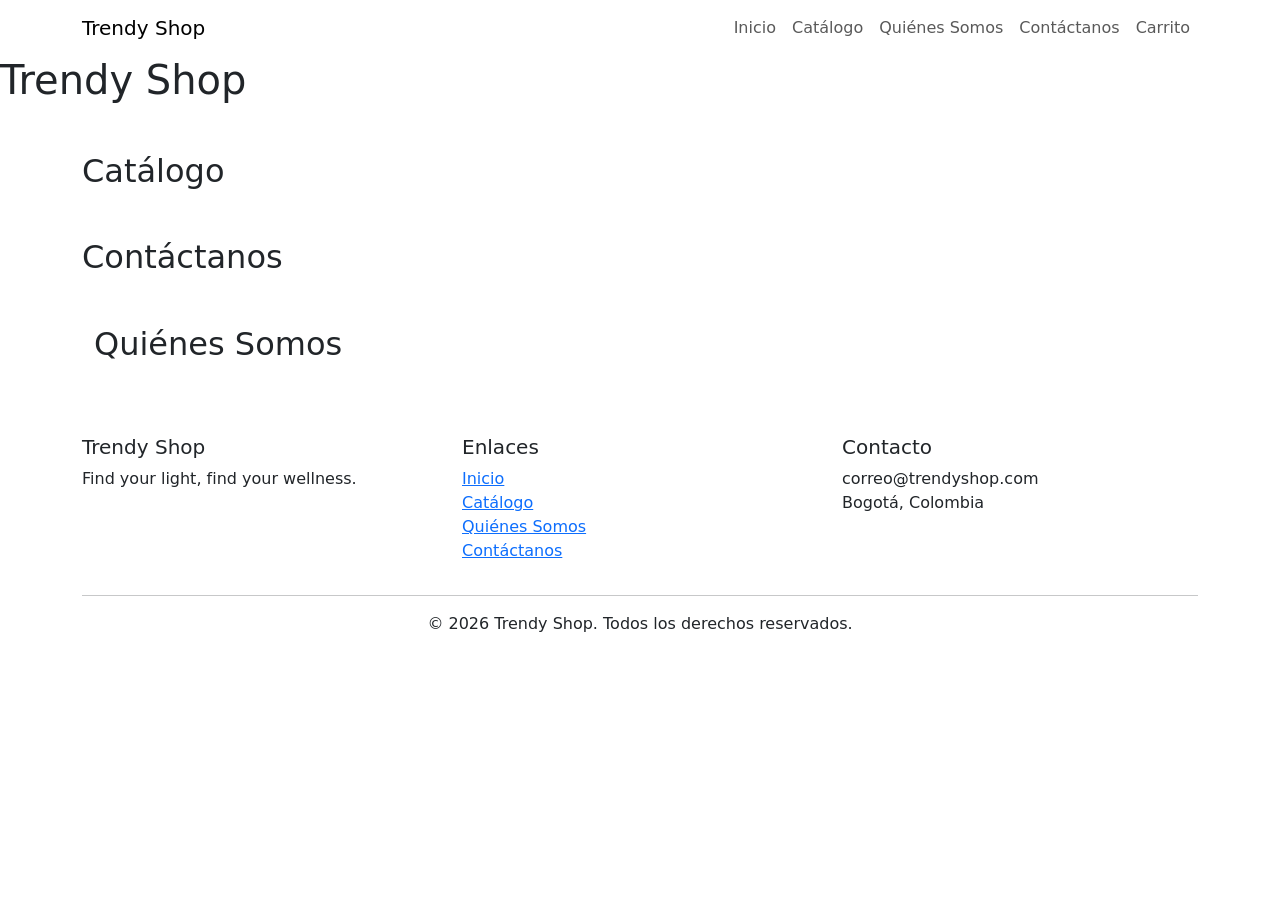
==== src/index.html @ 9c46cd9a "feat: estructura base del proyecto con modulos, partials y estilos globales" ====
<!DOCTYPE html>
<html lang="es">

<head>
  <meta charset="UTF-8">
  <meta name="viewport" content="width=device-width, initial-scale=1.0">
  <title>Trendy Shop - Inicio</title>
  <link href="https://cdn.jsdelivr.net/npm/bootstrap@5.3.8/dist/css/bootstrap.min.css" rel="stylesheet">
  <link rel="stylesheet" href="css/style.css">
</head>

<body>
  <header id="header"></header>

  <main>
    <h1>Trendy Shop</h1>
    <section id="inicio"></section>
    <section id="catalogo"></section>
    <section id="crea-tu-lumina"></section>
    <section class="container my-5">
      <div id="about-us"></div>
    </section>
  </main>

  <footer id="footer" class="py-4 mt-5"></footer>

  <script src="https://cdn.jsdelivr.net/npm/bootstrap@5.3.8/dist/js/bootstrap.bundle.min.js"></script>
  <script src="js/ui.js"></script>
  <script src="js/app.js"></script>
</body>

</html>
---- src/css/style.css ----
:root {
  --color-negro-profundo: #101010;
  --color-blanco-calido: #E0E0D0;
  --color-gris-medio: #B0B0B0;
  --color-blanco-humo: #F0F0F0;
  --color-gris-carbon: #404040;
}
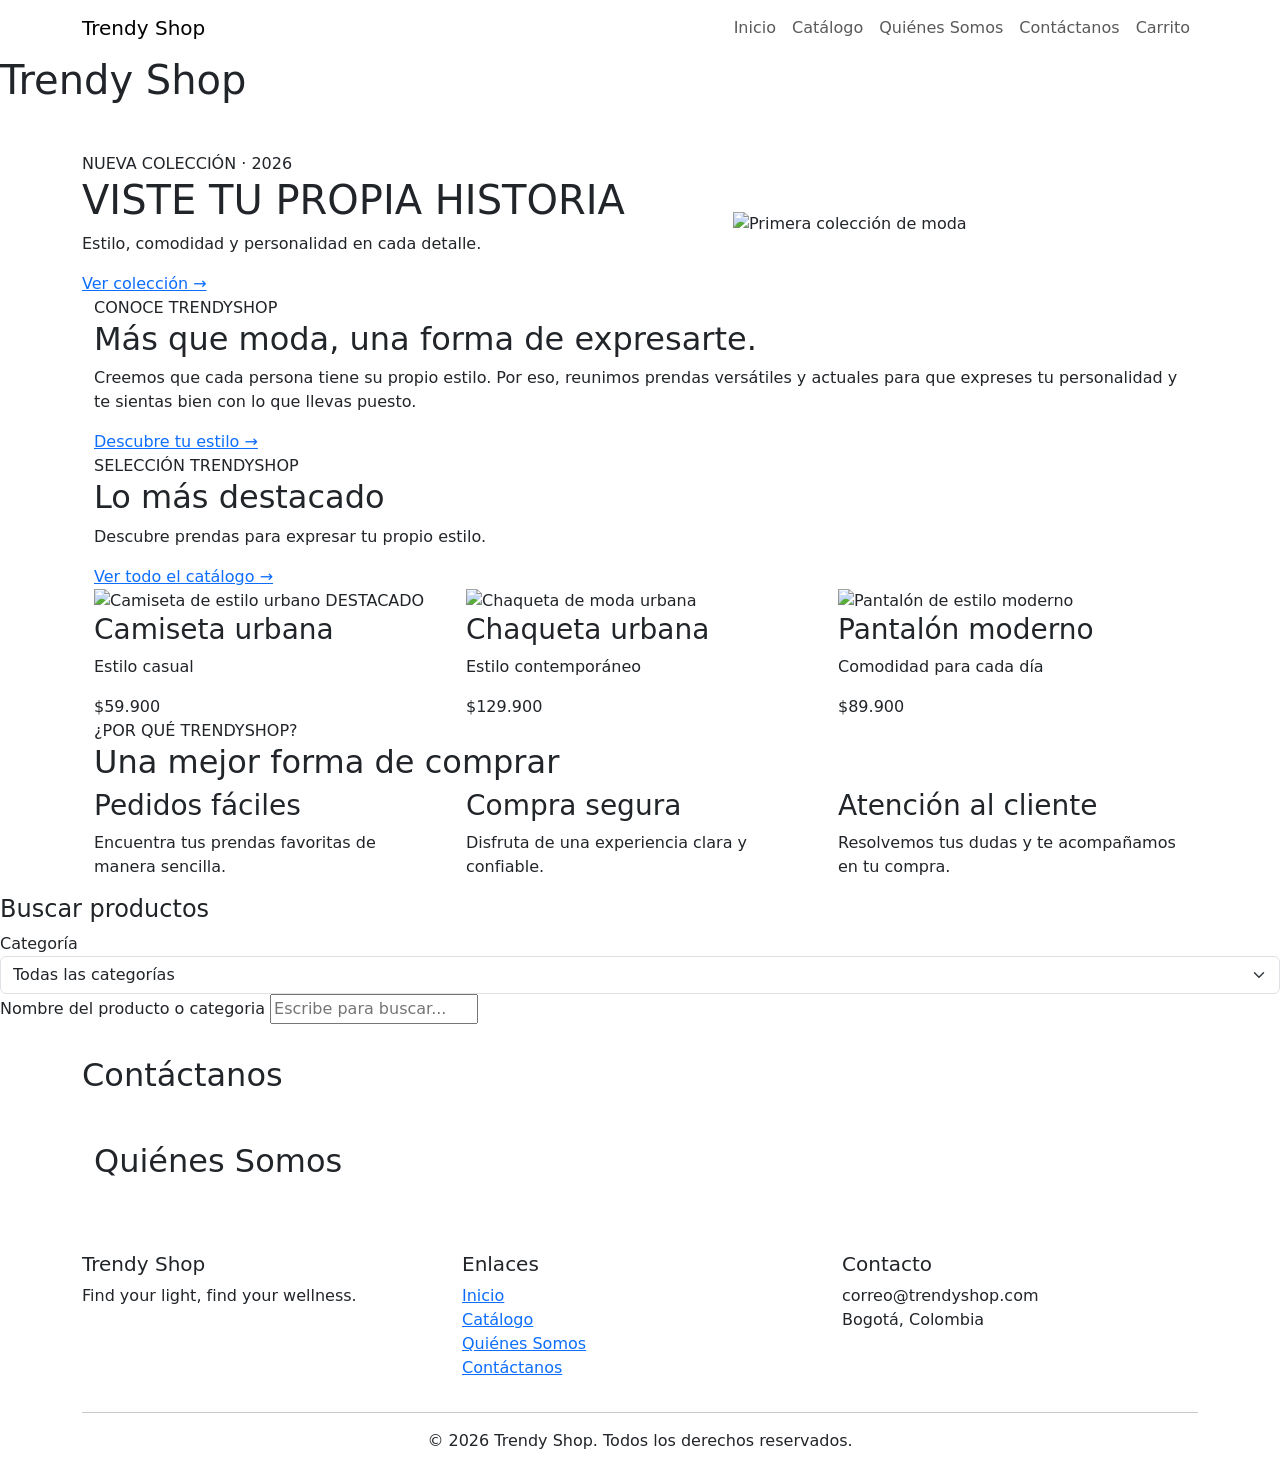
==== commit 9f479820: "feat: carrito con cupon, persistencia en localStorage y contador" ====
--- a/src/index.html
+++ b/src/index.html
@@ -27,6 +27,7 @@
   <script src="https://cdn.jsdelivr.net/npm/bootstrap@5.3.8/dist/js/bootstrap.bundle.min.js"></script>
   <script src="js/ui.js"></script>
   <script src="js/app.js"></script>
+  <script type="module" src="js/contador.js"></script>
 </body>
 
 </html>
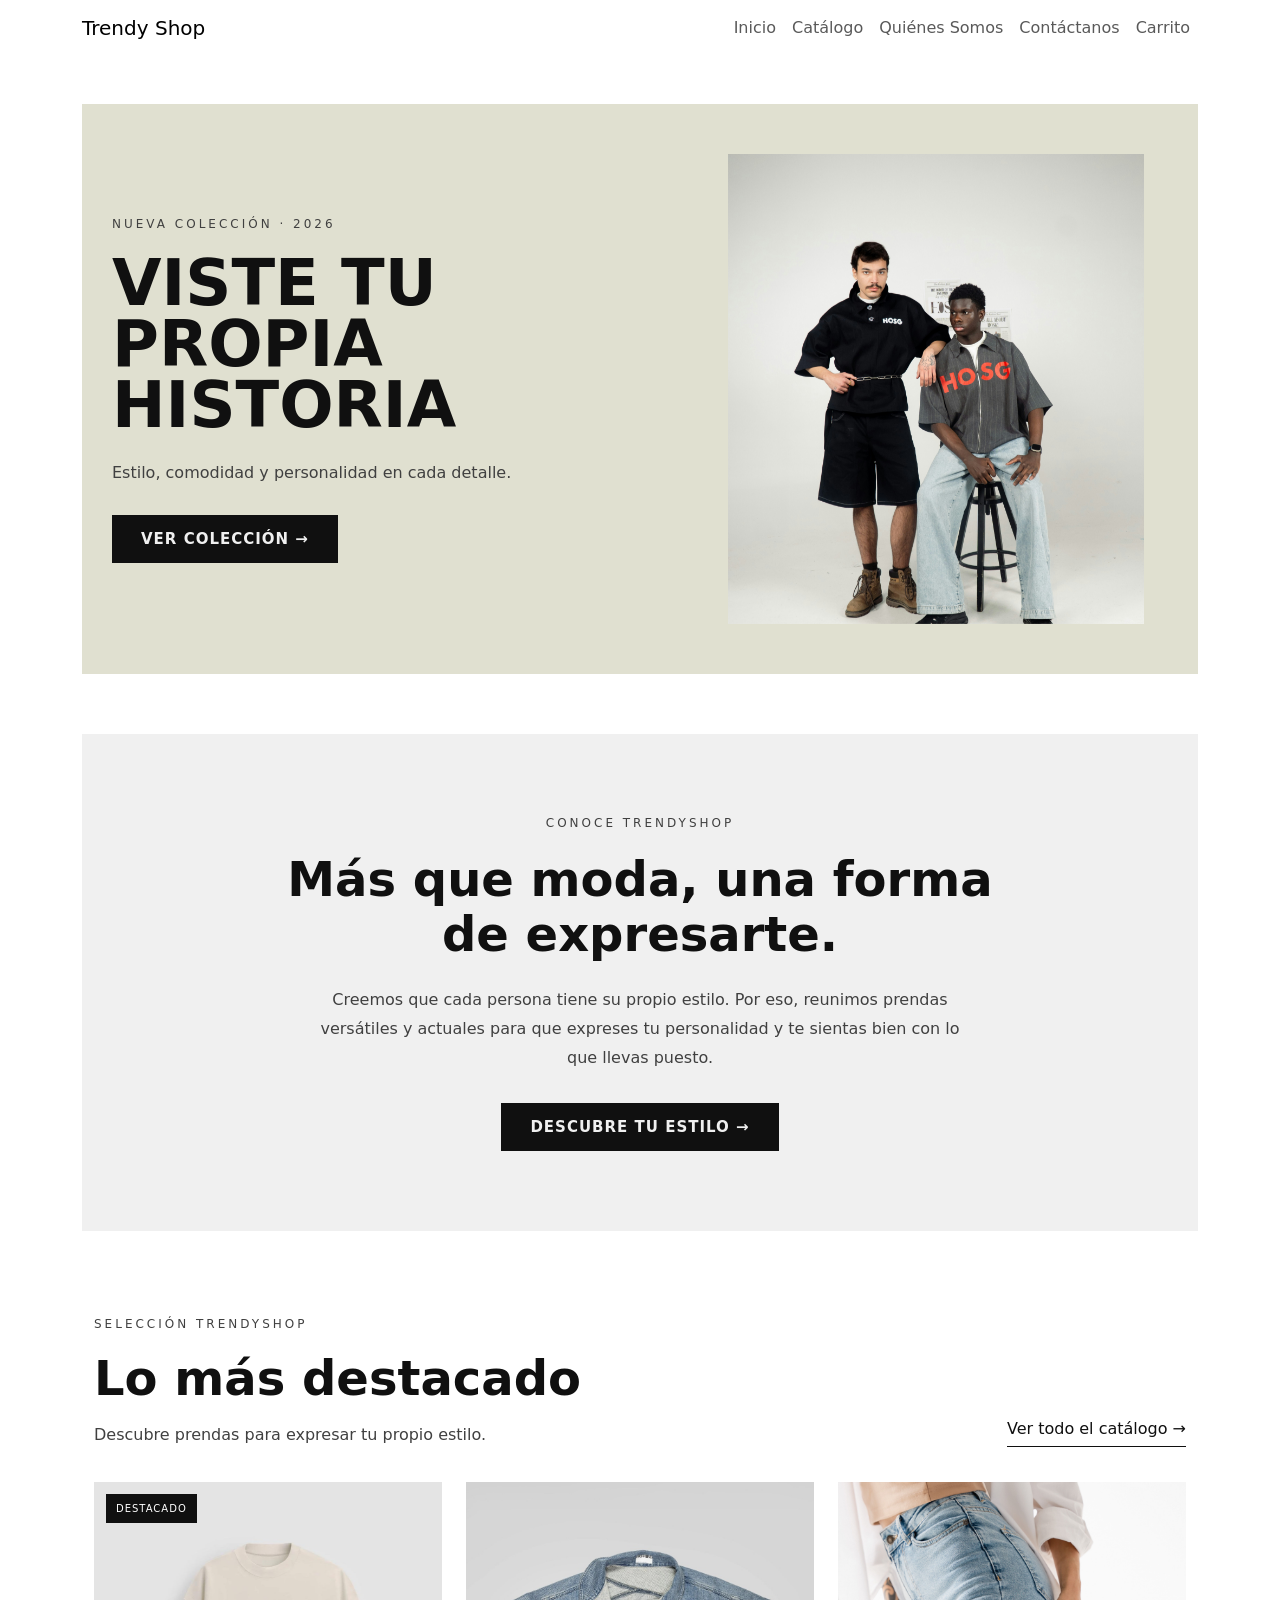
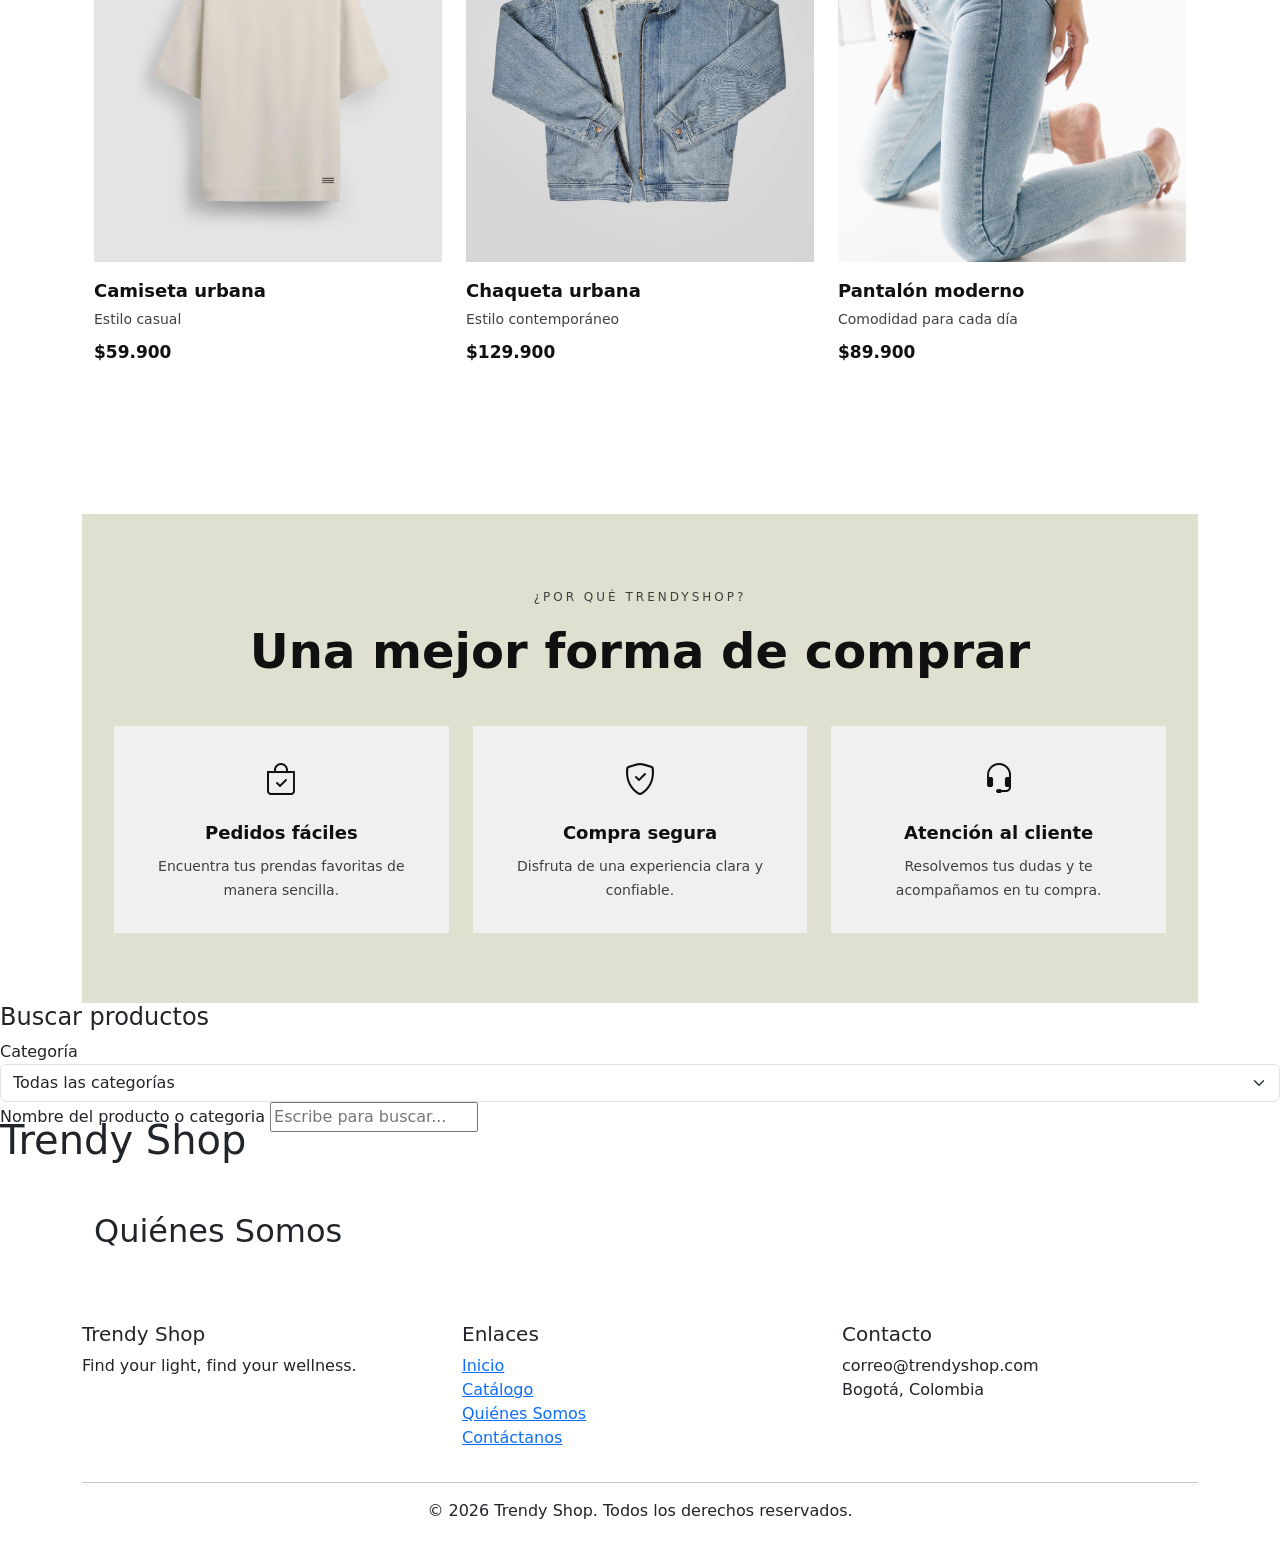
==== commit c102d028: "feat: update index.html and ui.js for improved layout and module path resolution" ====
--- a/src/index.html
+++ b/src/index.html
@@ -6,14 +6,15 @@
   <meta name="viewport" content="width=device-width, initial-scale=1.0">
   <title>Trendy Shop - Inicio</title>
   <link href="https://cdn.jsdelivr.net/npm/bootstrap@5.3.8/dist/css/bootstrap.min.css" rel="stylesheet">
+  <link rel="stylesheet" href="https://cdn.jsdelivr.net/npm/bootstrap-icons@1.11.3/font/bootstrap-icons.min.css">
   <link rel="stylesheet" href="css/style.css">
+  <link rel="stylesheet" href="./inicio/inicio.css">
 </head>
 
 <body>
   <header id="header"></header>
 
   <main>
-    <h1>Trendy Shop</h1>
     <section id="inicio"></section>
     <section id="catalogo"></section>
     <section id="crea-tu-lumina"></section>
--- a/src/inicio/inicio.css
+++ b/src/inicio/inicio.css
@@ -0,0 +1,296 @@
+:root {
+    --color-primary: #101010;
+    --color-background: #E0E0D0;
+    --color-surface: #F0F0F0;
+    --color-gray: #B0B0B0;
+    --color-charcoal: #404040;
+}
+/*boton ver coleccion*/
+.btn-explorar {
+    display: inline-block;
+    background-color: #101010;
+    color: #F0F0F0;
+    padding: 12px 28px;
+    text-decoration: none;
+    font-size: 15px;
+    font-weight: 600;
+    letter-spacing: 1px;
+    text-transform: uppercase;
+    border: 1px solid #101010;
+    border-radius: 0;
+    transition: all 0.3s ease;
+}
+/* Efecto al pasar el cursor */
+.btn-explorar:hover {
+    background-color: transparent;
+    color: #101010;
+    border-color: #101010;
+}
+/*hero h1*/
+.hero-contenido {
+    animation: aparecer 0.8s ease-out both;
+}
+.hero-etiqueta {
+    display: block;
+    letter-spacing: 3px;
+    font-size: 12px;
+    margin-bottom: 20px;
+    color: #404040;
+}
+.hero-contenido h1 {
+    font-size: clamp(2.5rem, 5vw, 5rem);
+    font-weight: 800;
+    line-height: 0.95;
+    color: #101010;
+    margin-bottom: 24px;
+}
+.hero-contenido p {
+    color: #404040;
+    line-height: 1.7;
+    margin-bottom: 28px;
+}
+@keyframes aparecer {
+    from {
+        opacity: 0;
+        transform: translateY(25px);
+    }
+    to {
+        opacity: 1;
+        transform: translateY(0);
+    }
+}
+.inicio-hero {
+    background-color: #E0E0D0;
+    padding: 50px 30px;
+}
+.inicio-hero .row {
+    row-gap: 30px;
+}
+@media (max-width: 991.98px) {
+    .inicio-hero {
+        padding: 35px 20px;
+    }
+}
+/* Carrusel de imágenes */
+.hero-imagen {
+    overflow: hidden;
+}
+.hero-imagen .carousel {
+    width: 100%;
+}
+.hero-imagen .carousel-item img {
+    display: block;
+    width: 100%;
+    height: 470px;
+    object-fit: cover;
+    object-position: center;
+}
+/* Transición suave entre imágenes */
+.hero-imagen .carousel-fade .carousel-item {
+    transition: opacity 1s ease-in-out;
+}
+/* Diseño para celulares y tabletas */
+@media (max-width: 991.98px) {
+    .hero-imagen {
+        margin-top: 35px;
+    }
+    .hero-imagen .carousel-item img {
+        height: 350px;
+    }
+}
+/*Presentación*/
+.inicio-presentacion {
+    background-color: var(--color-surface);
+    padding: 80px 20px;
+    margin-top: 60px;
+}
+.presentacion-texto {
+    max-width: 750px;
+    margin: 0 auto;
+    text-align: center;
+    animation: aparecer 0.8s ease-out both;
+}
+.presentacion-etiqueta {
+    display: block;
+    color: var(--color-charcoal);
+    font-size: 12px;
+    letter-spacing: 3px;
+    margin-bottom: 20px;
+}
+.presentacion-texto h2 {
+    color: var(--color-primary);
+    font-size: clamp(2rem, 4vw, 3rem);
+    font-weight: 700;
+    line-height: 1.15;
+    margin-bottom: 24px;
+}
+.presentacion-texto p {
+    color: var(--color-charcoal);
+    font-size: 16px;
+    line-height: 1.8;
+    max-width: 650px;
+    margin: 0 auto 30px;
+}
+/* Ajustes para celulares */
+@media (max-width: 576px) {
+    .inicio-presentacion {
+        padding: 50px 20px;
+        margin-top: 35px;
+    }
+    .presentacion-texto h2 {
+        font-size: 2rem;
+    }
+    .presentacion-texto p {
+        font-size: 15px;
+    }
+}
+/*Productos destacados*/
+.inicio-destacados {
+    padding: 80px 0;
+}
+.destacados-encabezado {
+    display: flex;
+    justify-content: space-between;
+    align-items: end;
+    gap: 24px;
+    margin-bottom: 35px;
+}
+.destacados-etiqueta {
+    font-size: 12px;
+    letter-spacing: 3px;
+    color: var(--color-charcoal);
+}
+.destacados-encabezado h2 {
+    color: var(--color-primary);
+    font-size: clamp(2rem, 4vw, 3rem);
+    font-weight: 800;
+    margin: 15px 0;
+}
+.destacados-encabezado p {
+    color: var(--color-charcoal);
+    margin-bottom: 0;
+}
+.enlace-catalogo {
+    color: var(--color-primary);
+    text-decoration: none;
+    border-bottom: 1px solid var(--color-primary);
+    padding-bottom: 5px;
+    white-space: nowrap;
+}
+.producto-card {
+    height: 100%;
+    transition: transform 0.3s ease;
+}
+.producto-card:hover {
+    transform: translateY(-6px);
+}
+.producto-imagen {
+    position: relative;
+    overflow: hidden;
+    background-color: var(--color-surface);
+}
+.producto-imagen img {
+    width: 100%;
+    height: 380px;
+    object-fit: cover;
+    transition: transform 0.5s ease;
+}
+.producto-card:hover .producto-imagen img {
+    transform: scale(1.04);
+}
+.producto-etiqueta {
+    position: absolute;
+    top: 12px;
+    left: 12px;
+    background-color: var(--color-primary);
+    color: #FFFFFF;
+    padding: 7px 10px;
+    font-size: 10px;
+    letter-spacing: 1px;
+}
+.producto-info {
+    padding: 18px 0;
+}
+.producto-info h3 {
+    font-size: 18px;
+    font-weight: 600;
+    color: var(--color-primary);
+}
+.producto-info p {
+    font-size: 14px;
+    color: var(--color-charcoal);
+    margin-bottom: 10px;
+}
+.producto-precio {
+    font-size: 17px;
+    font-weight: 700;
+    color: var(--color-primary);
+}
+@media (max-width: 576px) {
+    .inicio-destacados {
+        padding: 50px 0;
+    }
+    .destacados-encabezado {
+        align-items: start;
+        flex-direction: column;
+    }
+    .producto-imagen img {
+        height: 320px;
+    }
+}
+/*Beneficios*/
+.inicio-beneficios {
+    background-color: var(--color-background);
+    padding: 70px 20px;
+    margin-top: 50px;
+}
+.beneficios-encabezado {
+    text-align: center;
+    margin-bottom: 45px;
+}
+.beneficios-encabezado span {
+    font-size: 12px;
+    letter-spacing: 3px;
+    color: var(--color-charcoal);
+}
+.beneficios-encabezado h2 {
+    color: var(--color-primary);
+    font-size: clamp(2rem, 4vw, 3rem);
+    font-weight: 700;
+    margin-top: 15px;
+}
+.beneficio-card {
+    height: 100%;
+    padding: 30px 20px;
+    text-align: center;
+    background-color: var(--color-surface);
+    transition: transform 0.3s ease;
+}
+.beneficio-card:hover {
+    transform: translateY(-5px);
+}
+.beneficio-icono {
+    font-size: 32px;
+    color: var(--color-primary);
+    margin-bottom: 18px;
+}
+.beneficio-card h3 {
+    font-size: 18px;
+    font-weight: 600;
+    color: var(--color-primary);
+    margin-bottom: 12px;
+}
+.beneficio-card p {
+    font-size: 14px;
+    line-height: 1.7;
+    color: var(--color-charcoal);
+    margin-bottom: 0;
+}
+@media (max-width: 576px) {
+    .inicio-beneficios {
+        padding: 50px 15px;
+    }
+    .beneficios-encabezado {
+        margin-bottom: 30px;
+    }
+}
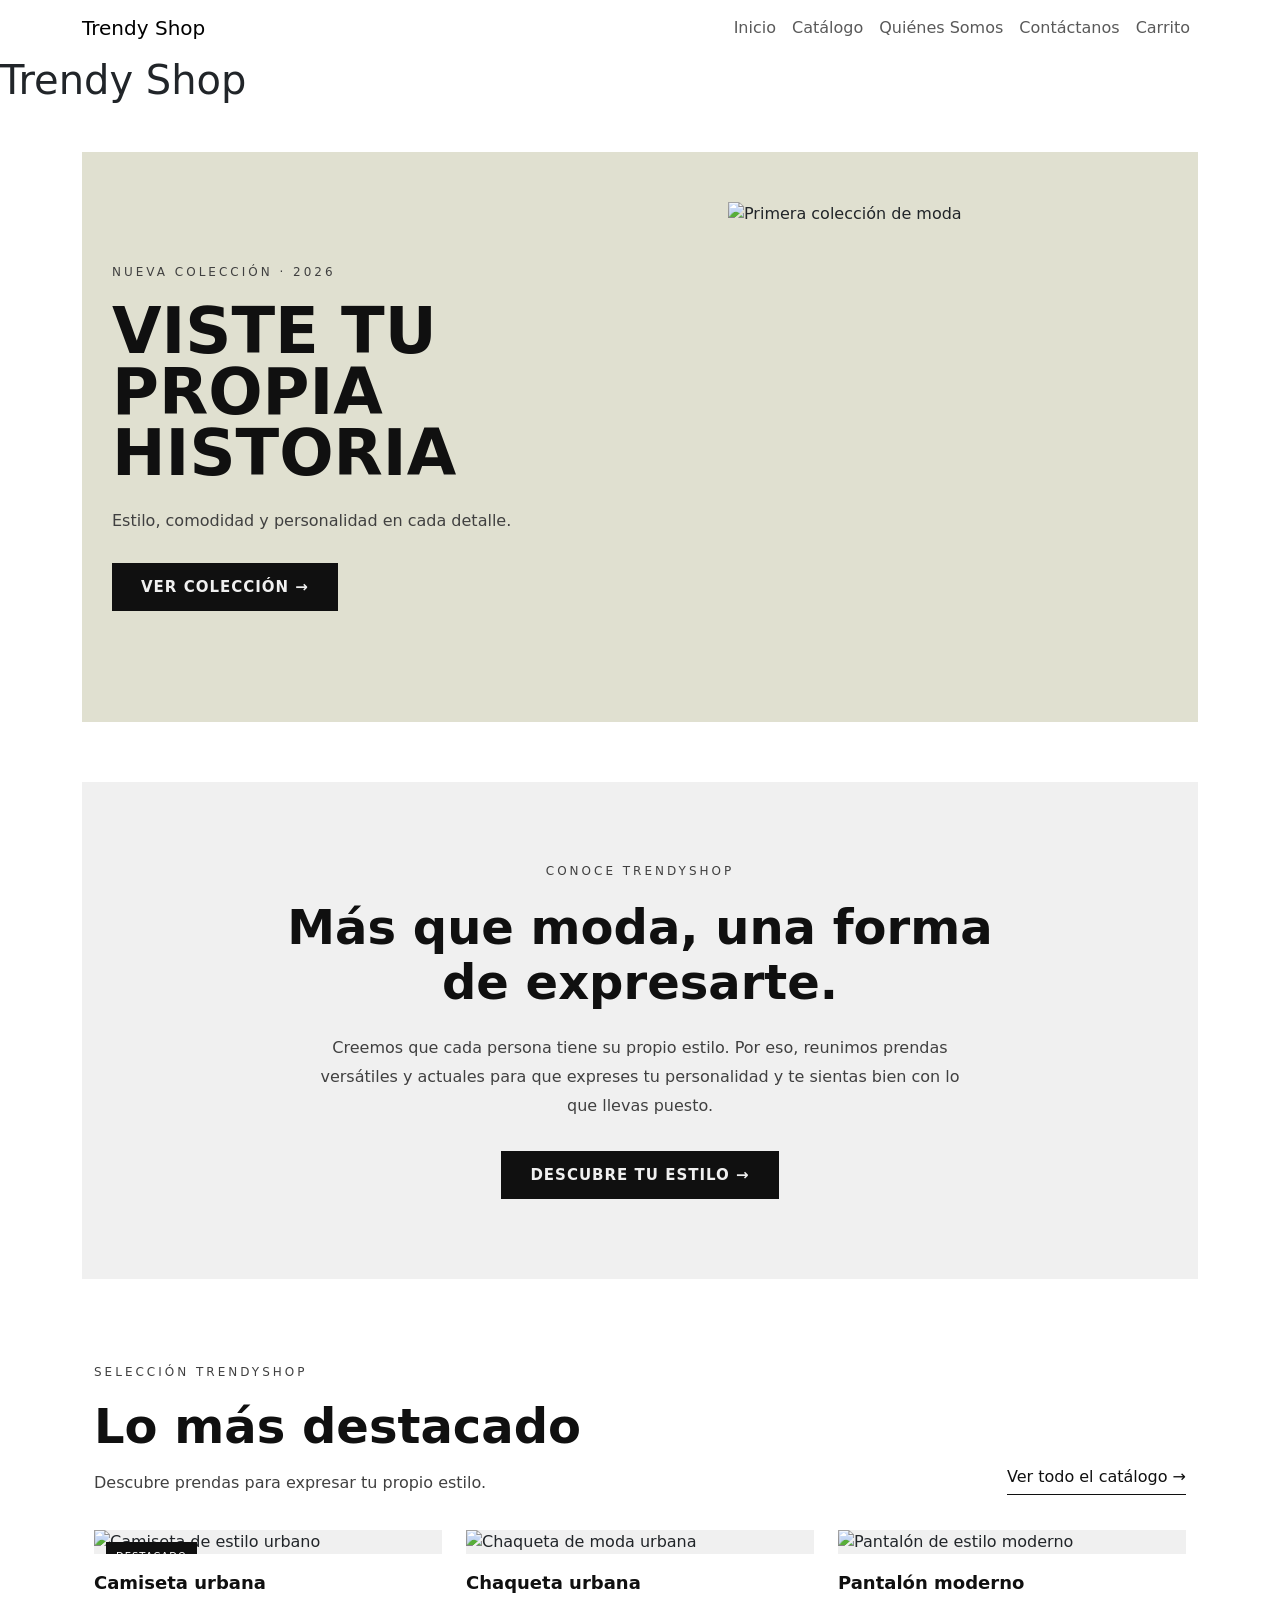
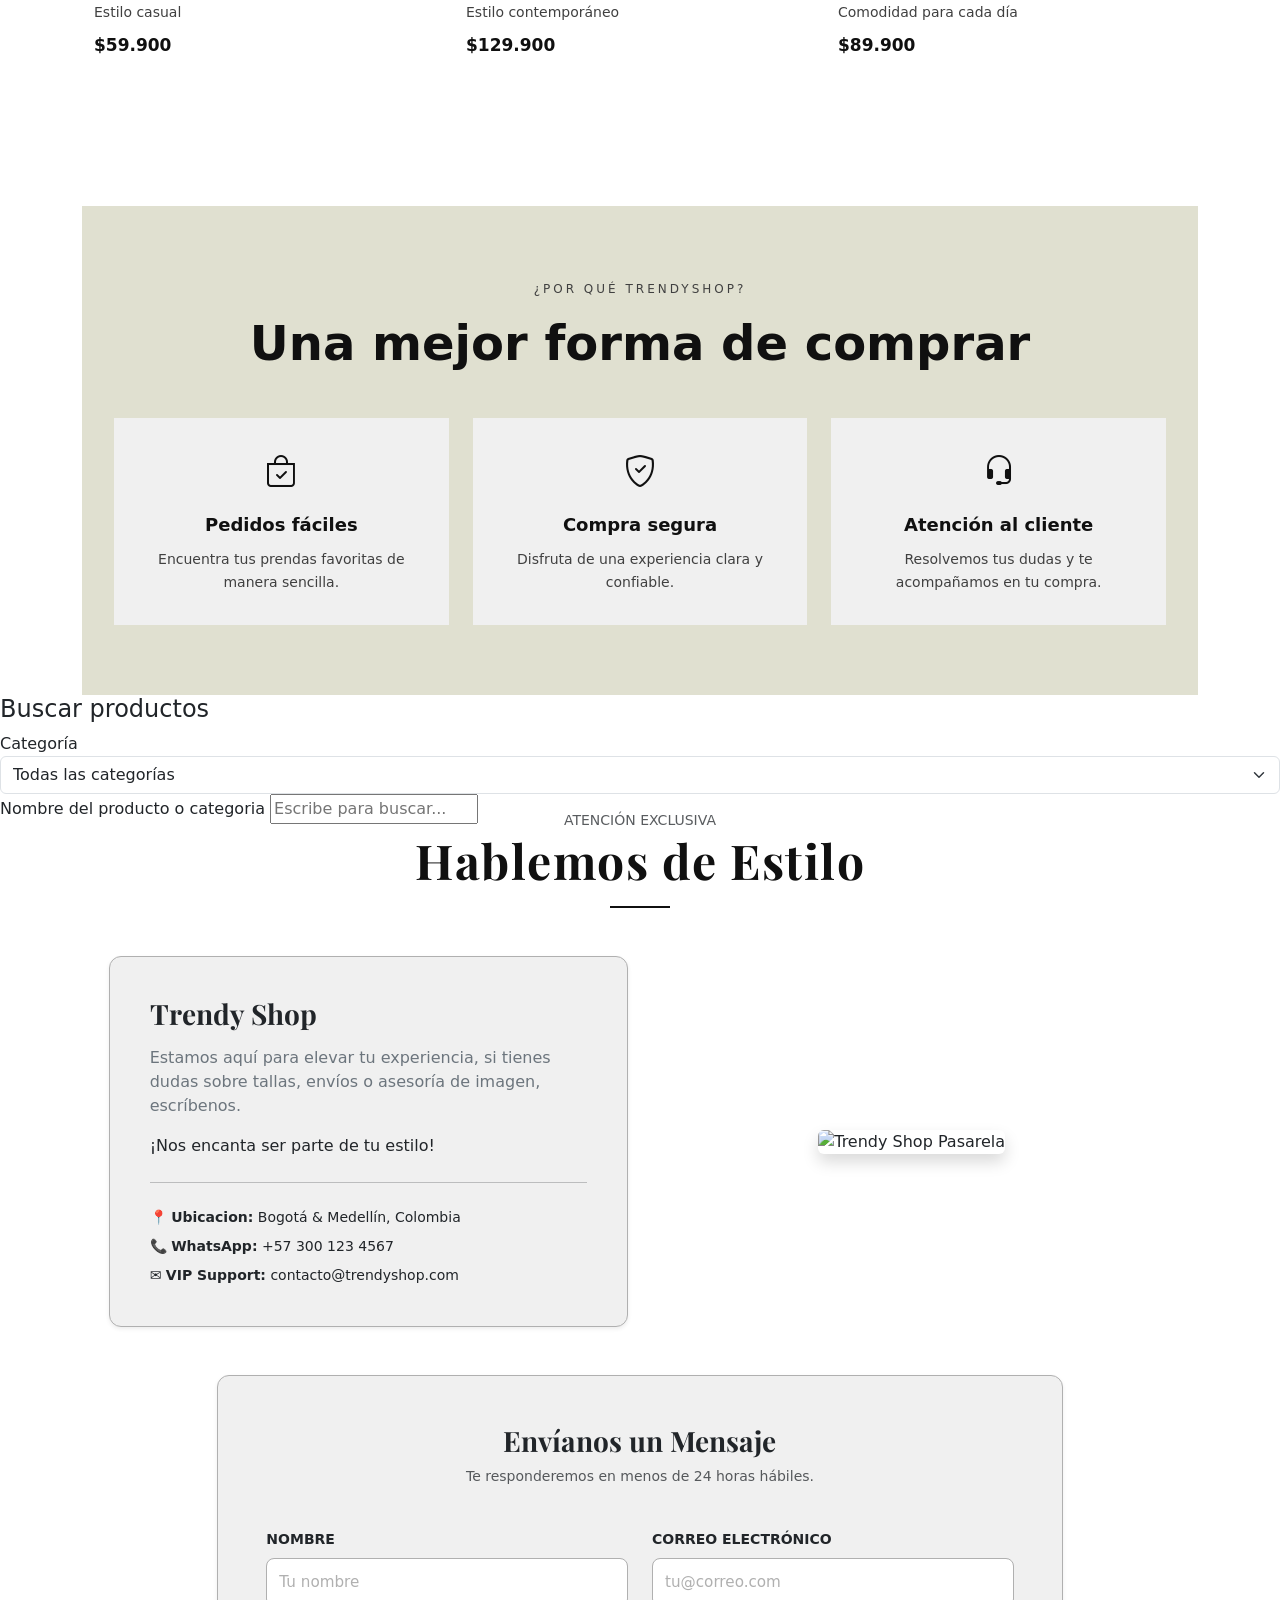
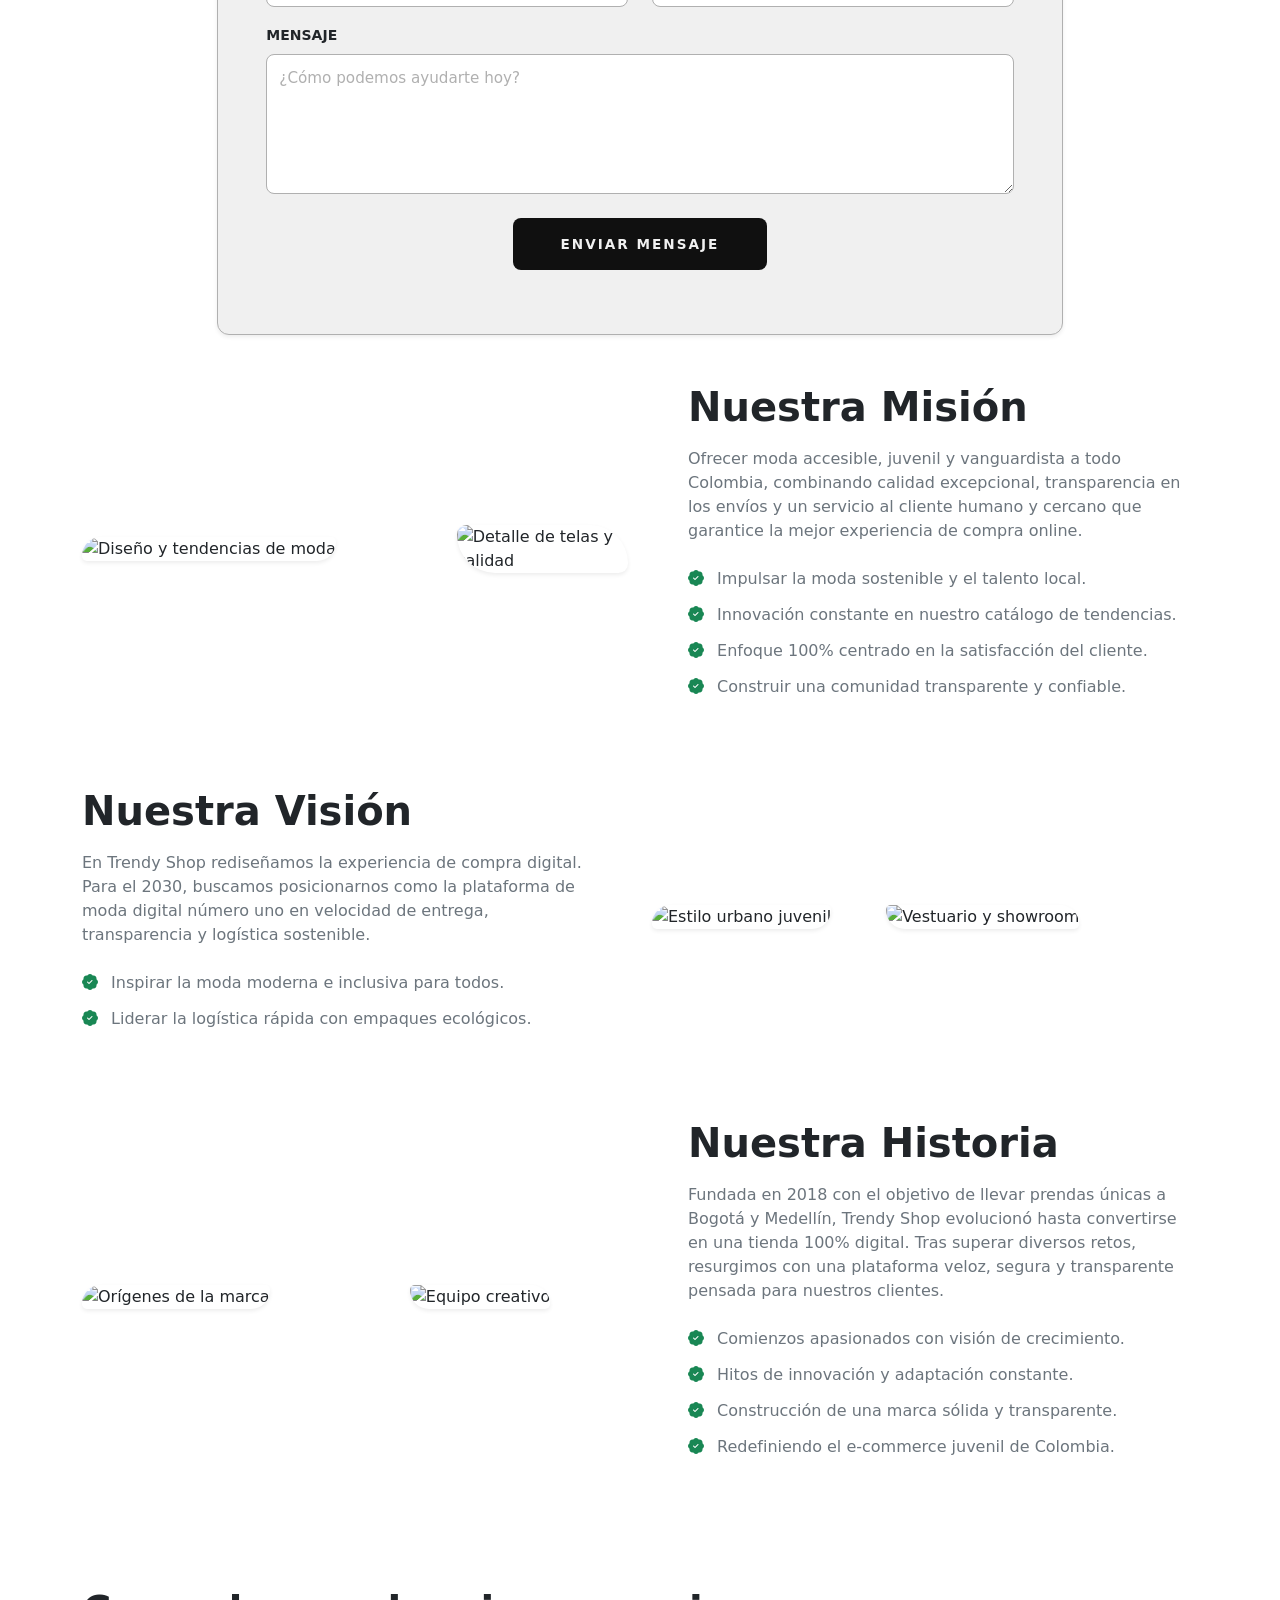
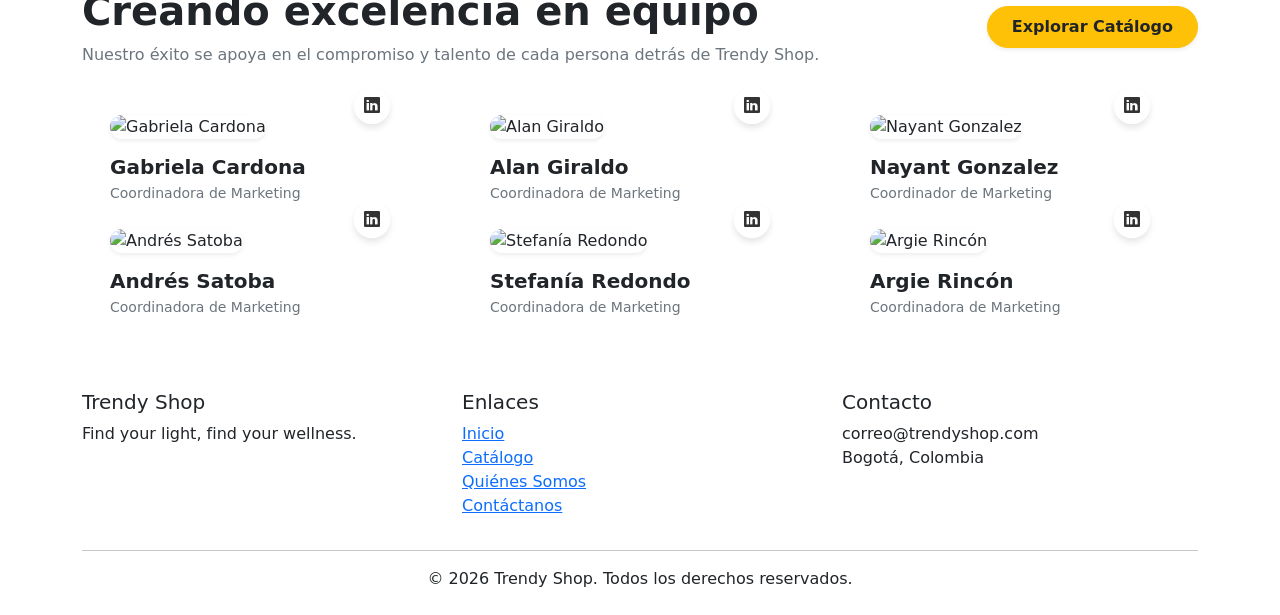
==== commit 0a5fa04d: "feat: agregar seccion quienes somos con mision, historia y equipo" ====
--- a/src/index.html
+++ b/src/index.html
@@ -6,20 +6,19 @@
   <meta name="viewport" content="width=device-width, initial-scale=1.0">
   <title>Trendy Shop - Inicio</title>
   <link href="https://cdn.jsdelivr.net/npm/bootstrap@5.3.8/dist/css/bootstrap.min.css" rel="stylesheet">
-  <link rel="stylesheet" href="https://cdn.jsdelivr.net/npm/bootstrap-icons@1.11.3/font/bootstrap-icons.min.css">
   <link rel="stylesheet" href="css/style.css">
-  <link rel="stylesheet" href="./inicio/inicio.css">
 </head>
 
-<body>
+<body data-page="home">
   <header id="header"></header>
 
   <main>
+    <h1>Trendy Shop</h1>
     <section id="inicio"></section>
     <section id="catalogo"></section>
     <section id="crea-tu-lumina"></section>
-    <section class="container my-5">
-      <div id="about-us"></div>
+    <section class="my-5">
+      <div id="about-us" class="container"></div>
     </section>
   </main>
 
@@ -28,7 +27,6 @@
   <script src="https://cdn.jsdelivr.net/npm/bootstrap@5.3.8/dist/js/bootstrap.bundle.min.js"></script>
   <script src="js/ui.js"></script>
   <script src="js/app.js"></script>
-  <script type="module" src="js/contador.js"></script>
 </body>
 
 </html>
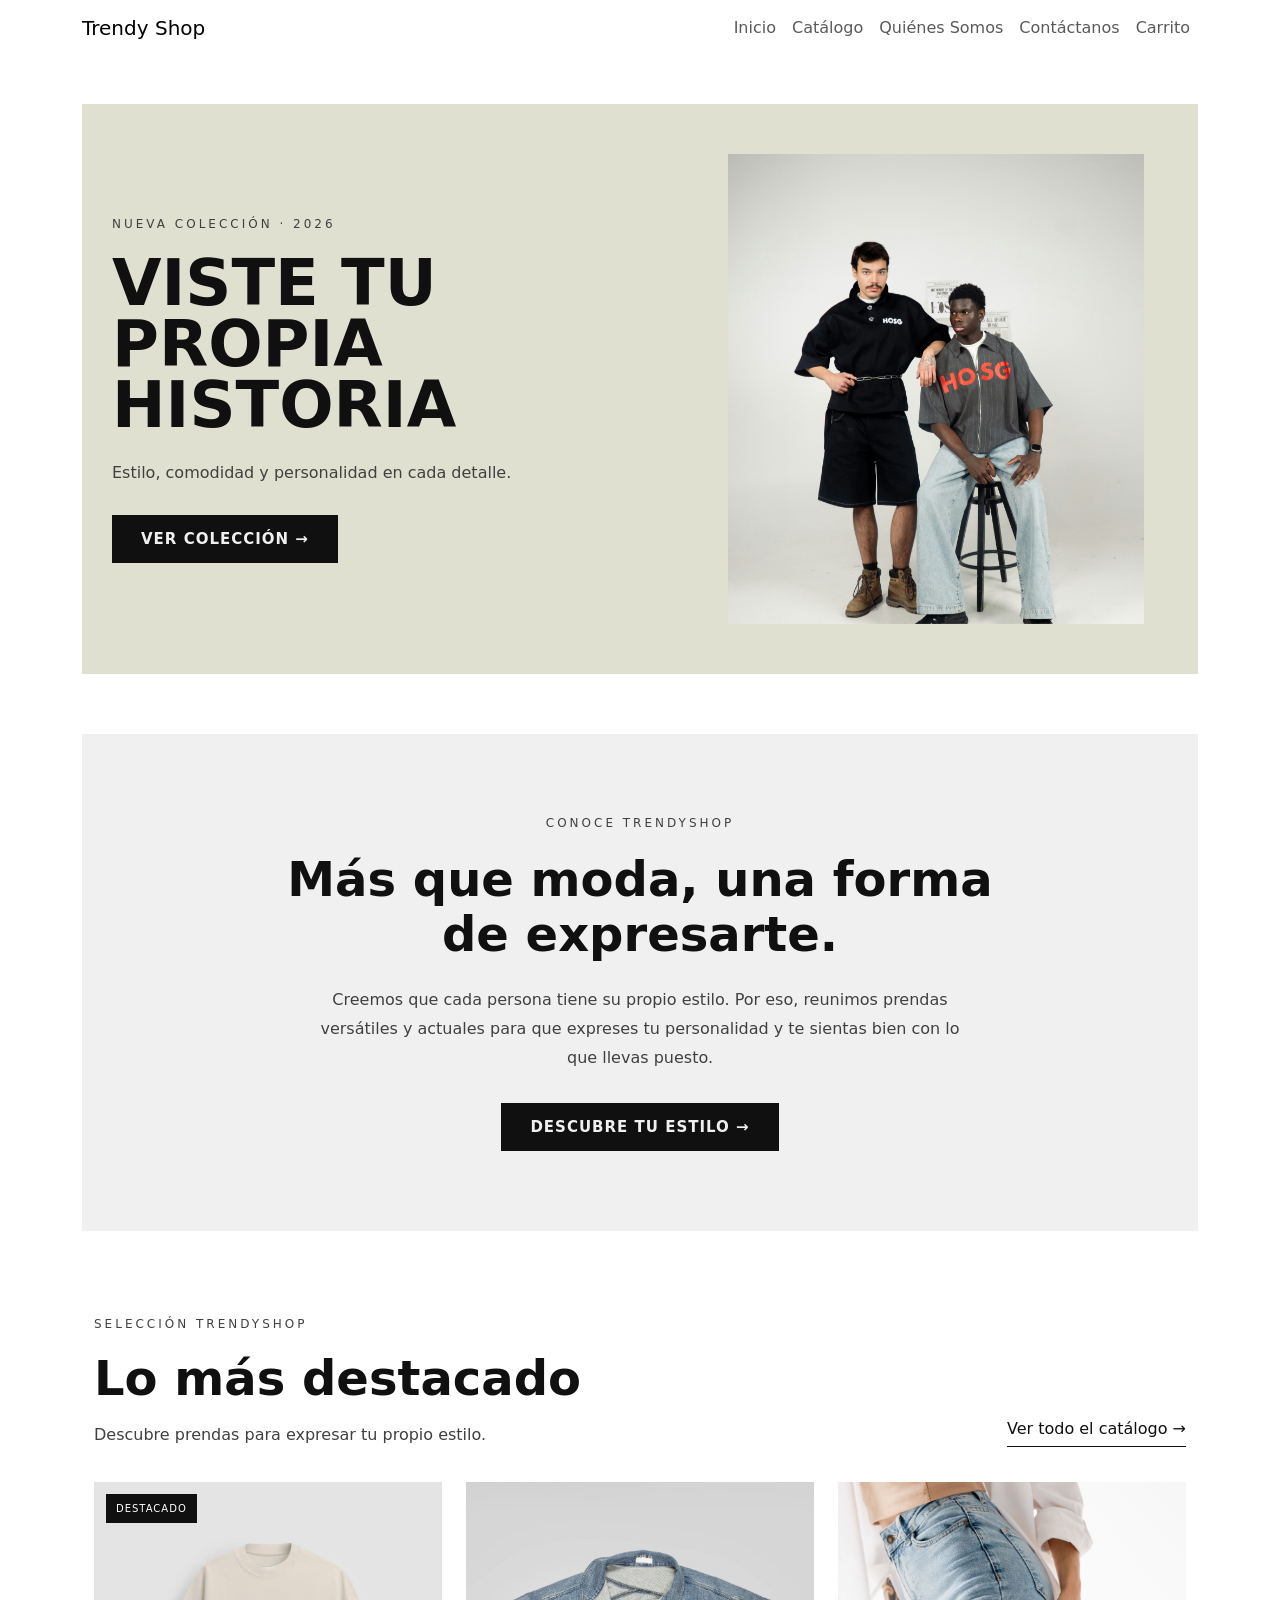
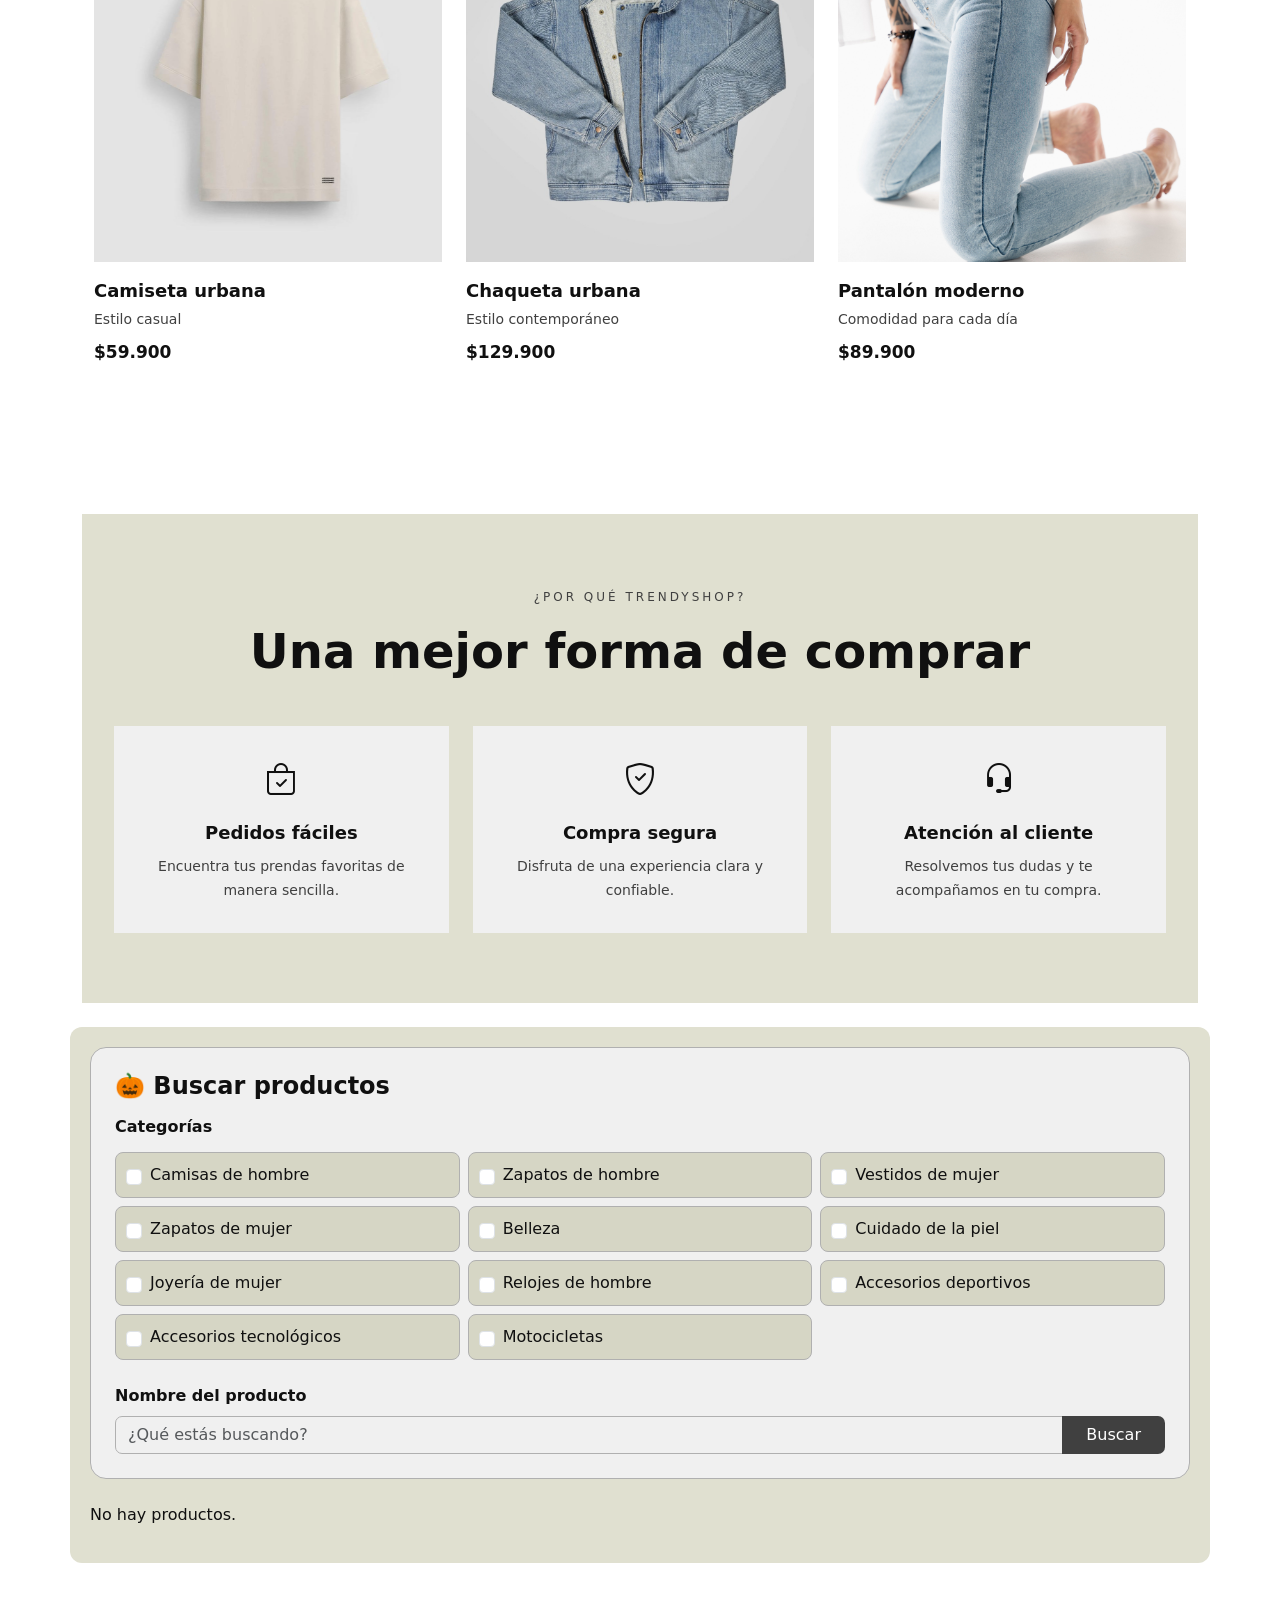
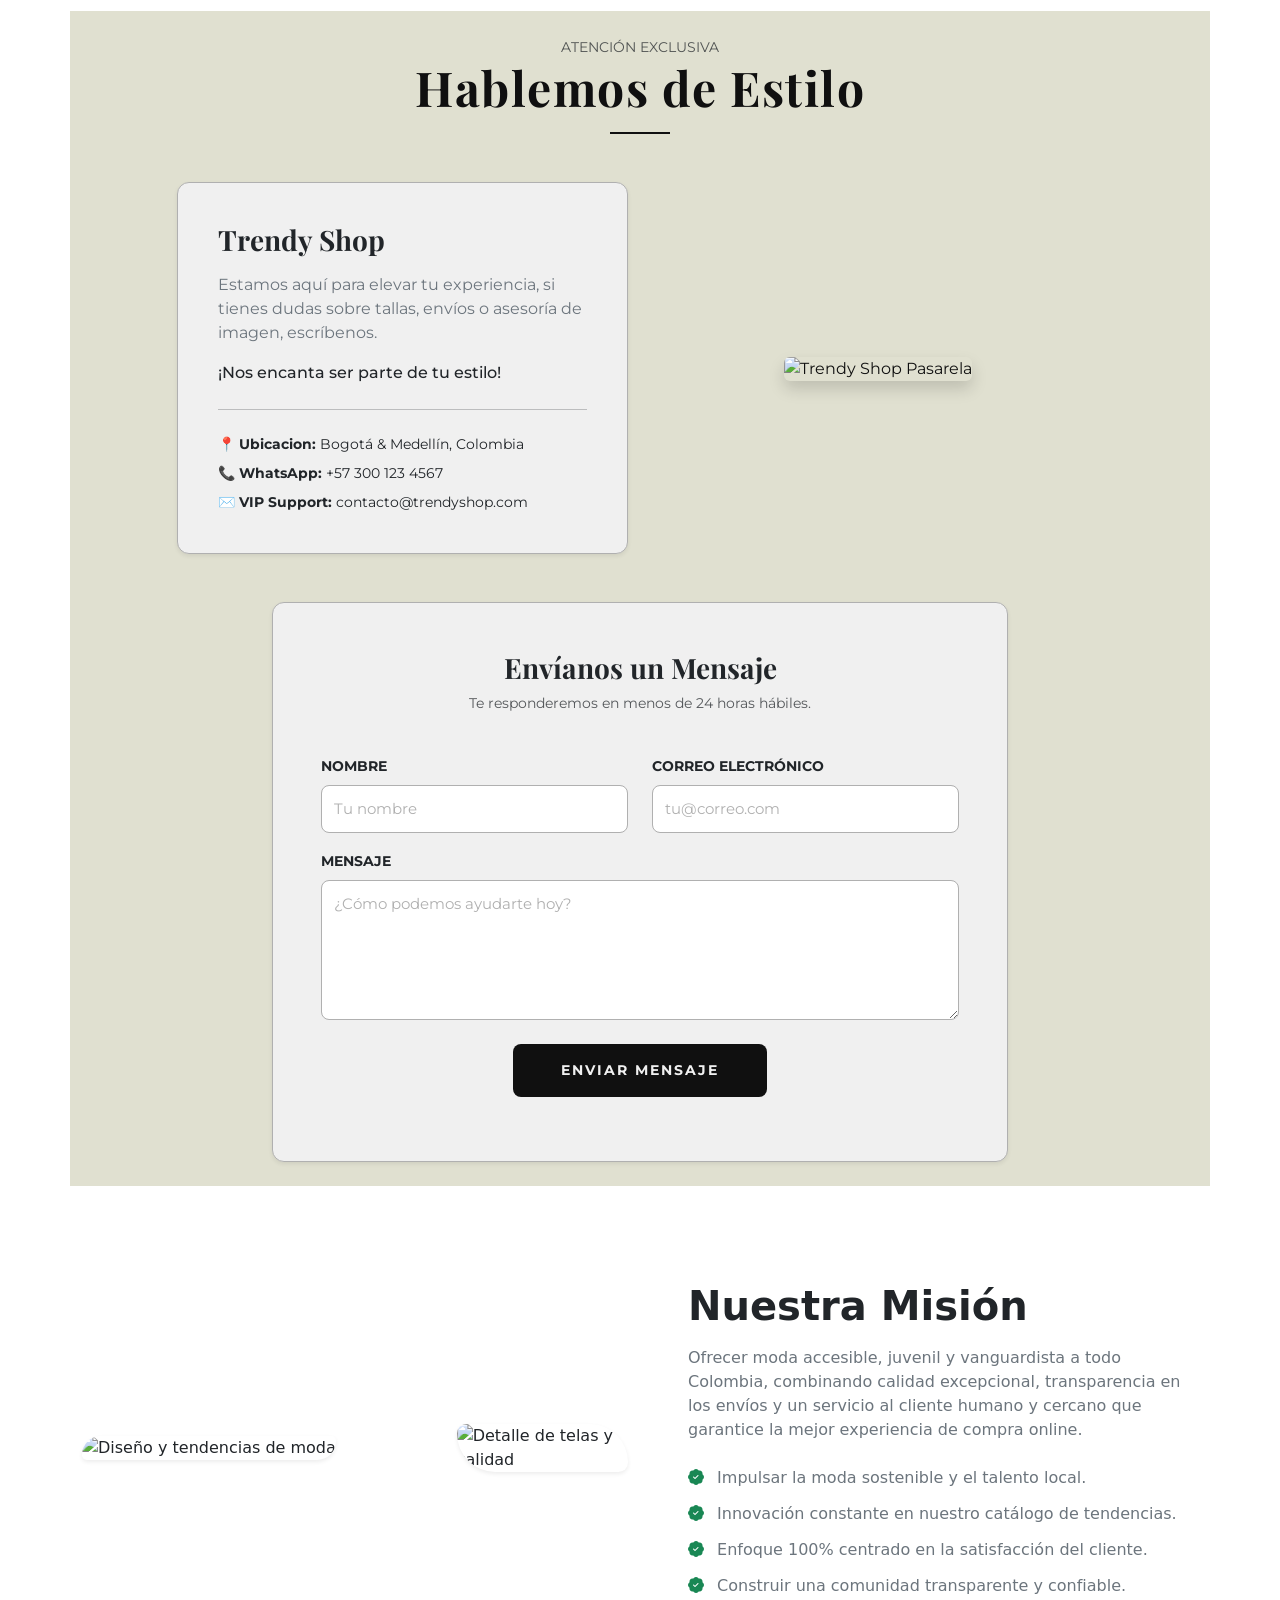
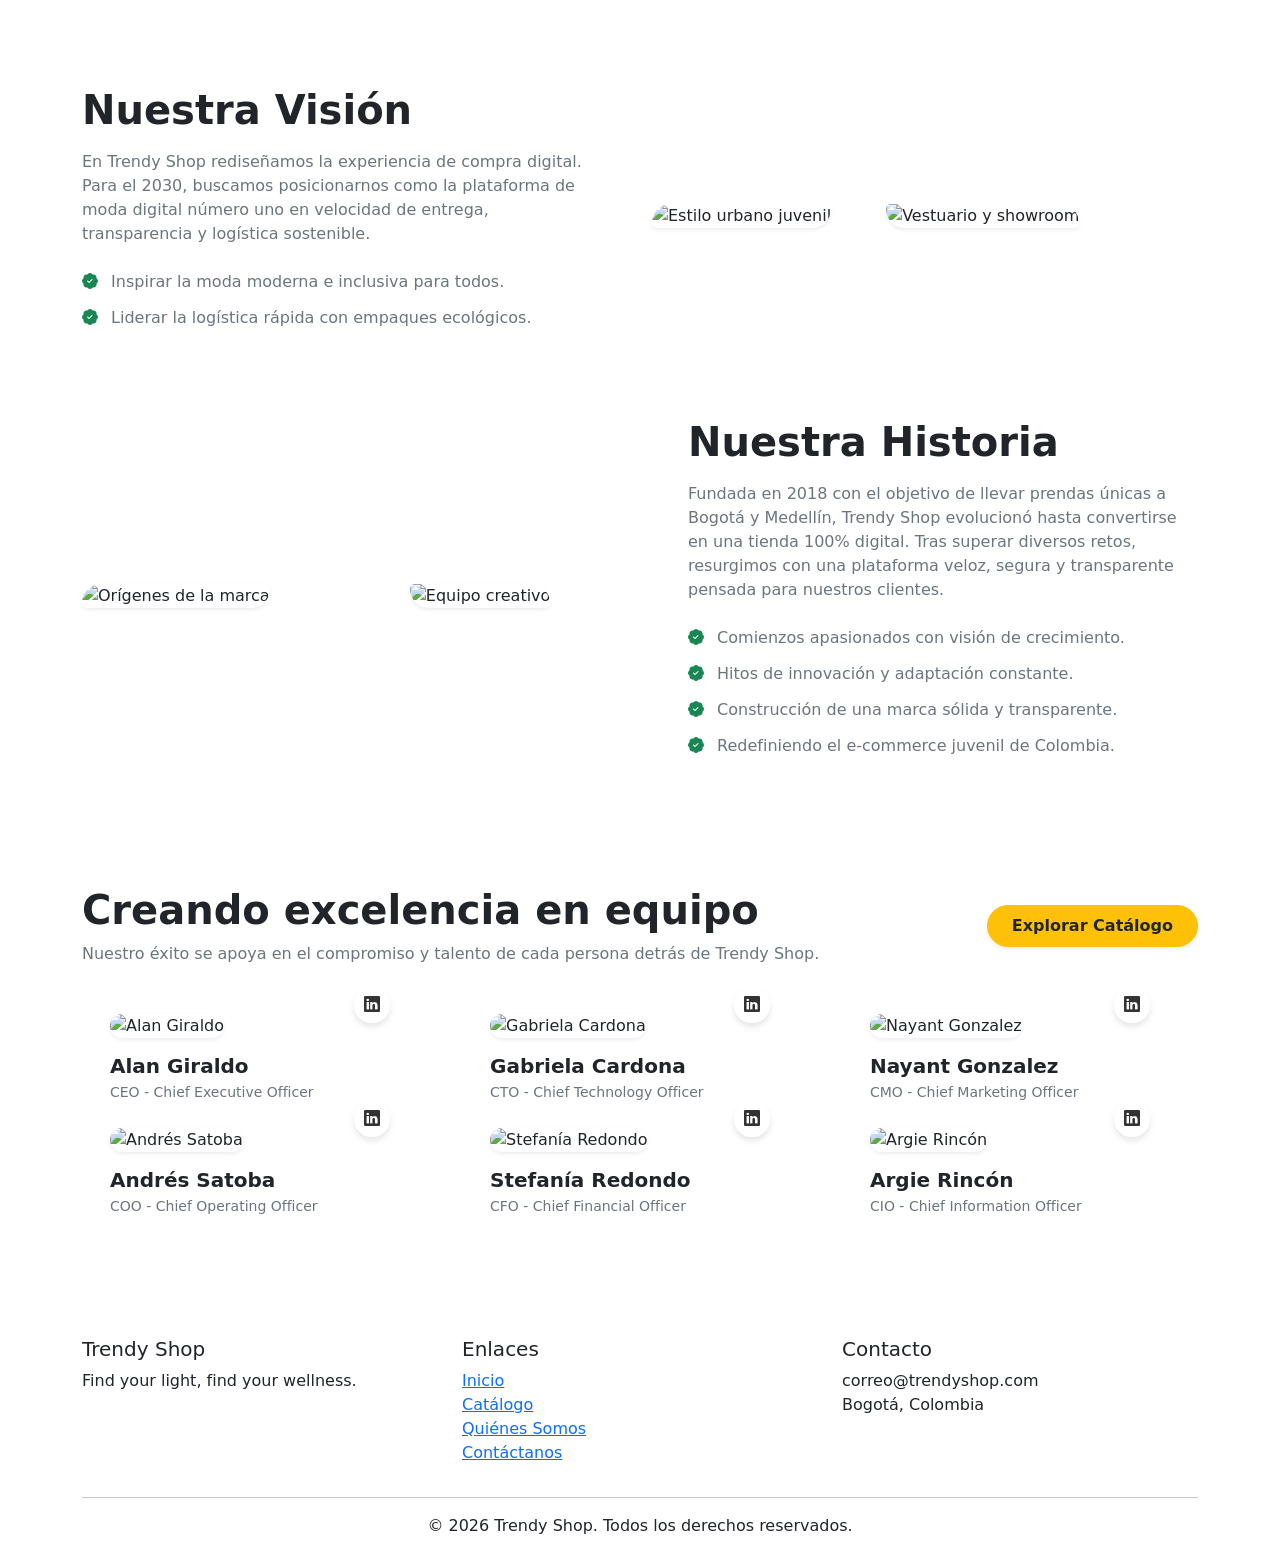
==== commit 520c2850: "Merge branch 'main' into argie/quienes-somos" ====
--- a/src/index.html
+++ b/src/index.html
@@ -6,14 +6,15 @@
   <meta name="viewport" content="width=device-width, initial-scale=1.0">
   <title>Trendy Shop - Inicio</title>
   <link href="https://cdn.jsdelivr.net/npm/bootstrap@5.3.8/dist/css/bootstrap.min.css" rel="stylesheet">
+  <link rel="stylesheet" href="https://cdn.jsdelivr.net/npm/bootstrap-icons@1.11.3/font/bootstrap-icons.min.css">
   <link rel="stylesheet" href="css/style.css">
+  <link rel="stylesheet" href="./inicio/inicio.css">
 </head>
 
 <body data-page="home">
   <header id="header"></header>
 
   <main>
-    <h1>Trendy Shop</h1>
     <section id="inicio"></section>
     <section id="catalogo"></section>
     <section id="crea-tu-lumina"></section>
@@ -27,6 +28,7 @@
   <script src="https://cdn.jsdelivr.net/npm/bootstrap@5.3.8/dist/js/bootstrap.bundle.min.js"></script>
   <script src="js/ui.js"></script>
   <script src="js/app.js"></script>
+  <script type="module" src="js/contador.js"></script>
 </body>
 
 </html>
--- a/src/inicio/inicio.css
+++ b/src/inicio/inicio.css
@@ -0,0 +1,296 @@
+:root {
+    --color-primary: #101010;
+    --color-background: #E0E0D0;
+    --color-surface: #F0F0F0;
+    --color-gray: #B0B0B0;
+    --color-charcoal: #404040;
+}
+/*boton ver coleccion*/
+.btn-explorar {
+    display: inline-block;
+    background-color: #101010;
+    color: #F0F0F0;
+    padding: 12px 28px;
+    text-decoration: none;
+    font-size: 15px;
+    font-weight: 600;
+    letter-spacing: 1px;
+    text-transform: uppercase;
+    border: 1px solid #101010;
+    border-radius: 0;
+    transition: all 0.3s ease;
+}
+/* Efecto al pasar el cursor */
+.btn-explorar:hover {
+    background-color: transparent;
+    color: #101010;
+    border-color: #101010;
+}
+/*hero h1*/
+.hero-contenido {
+    animation: aparecer 0.8s ease-out both;
+}
+.hero-etiqueta {
+    display: block;
+    letter-spacing: 3px;
+    font-size: 12px;
+    margin-bottom: 20px;
+    color: #404040;
+}
+.hero-contenido h1 {
+    font-size: clamp(2.5rem, 5vw, 5rem);
+    font-weight: 800;
+    line-height: 0.95;
+    color: #101010;
+    margin-bottom: 24px;
+}
+.hero-contenido p {
+    color: #404040;
+    line-height: 1.7;
+    margin-bottom: 28px;
+}
+@keyframes aparecer {
+    from {
+        opacity: 0;
+        transform: translateY(25px);
+    }
+    to {
+        opacity: 1;
+        transform: translateY(0);
+    }
+}
+.inicio-hero {
+    background-color: #E0E0D0;
+    padding: 50px 30px;
+}
+.inicio-hero .row {
+    row-gap: 30px;
+}
+@media (max-width: 991.98px) {
+    .inicio-hero {
+        padding: 35px 20px;
+    }
+}
+/* Carrusel de imágenes */
+.hero-imagen {
+    overflow: hidden;
+}
+.hero-imagen .carousel {
+    width: 100%;
+}
+.hero-imagen .carousel-item img {
+    display: block;
+    width: 100%;
+    height: 470px;
+    object-fit: cover;
+    object-position: center;
+}
+/* Transición suave entre imágenes */
+.hero-imagen .carousel-fade .carousel-item {
+    transition: opacity 1s ease-in-out;
+}
+/* Diseño para celulares y tabletas */
+@media (max-width: 991.98px) {
+    .hero-imagen {
+        margin-top: 35px;
+    }
+    .hero-imagen .carousel-item img {
+        height: 350px;
+    }
+}
+/*Presentación*/
+.inicio-presentacion {
+    background-color: var(--color-surface);
+    padding: 80px 20px;
+    margin-top: 60px;
+}
+.presentacion-texto {
+    max-width: 750px;
+    margin: 0 auto;
+    text-align: center;
+    animation: aparecer 0.8s ease-out both;
+}
+.presentacion-etiqueta {
+    display: block;
+    color: var(--color-charcoal);
+    font-size: 12px;
+    letter-spacing: 3px;
+    margin-bottom: 20px;
+}
+.presentacion-texto h2 {
+    color: var(--color-primary);
+    font-size: clamp(2rem, 4vw, 3rem);
+    font-weight: 700;
+    line-height: 1.15;
+    margin-bottom: 24px;
+}
+.presentacion-texto p {
+    color: var(--color-charcoal);
+    font-size: 16px;
+    line-height: 1.8;
+    max-width: 650px;
+    margin: 0 auto 30px;
+}
+/* Ajustes para celulares */
+@media (max-width: 576px) {
+    .inicio-presentacion {
+        padding: 50px 20px;
+        margin-top: 35px;
+    }
+    .presentacion-texto h2 {
+        font-size: 2rem;
+    }
+    .presentacion-texto p {
+        font-size: 15px;
+    }
+}
+/*Productos destacados*/
+.inicio-destacados {
+    padding: 80px 0;
+}
+.destacados-encabezado {
+    display: flex;
+    justify-content: space-between;
+    align-items: end;
+    gap: 24px;
+    margin-bottom: 35px;
+}
+.destacados-etiqueta {
+    font-size: 12px;
+    letter-spacing: 3px;
+    color: var(--color-charcoal);
+}
+.destacados-encabezado h2 {
+    color: var(--color-primary);
+    font-size: clamp(2rem, 4vw, 3rem);
+    font-weight: 800;
+    margin: 15px 0;
+}
+.destacados-encabezado p {
+    color: var(--color-charcoal);
+    margin-bottom: 0;
+}
+.enlace-catalogo {
+    color: var(--color-primary);
+    text-decoration: none;
+    border-bottom: 1px solid var(--color-primary);
+    padding-bottom: 5px;
+    white-space: nowrap;
+}
+.producto-card {
+    height: 100%;
+    transition: transform 0.3s ease;
+}
+.producto-card:hover {
+    transform: translateY(-6px);
+}
+.producto-imagen {
+    position: relative;
+    overflow: hidden;
+    background-color: var(--color-surface);
+}
+.producto-imagen img {
+    width: 100%;
+    height: 380px;
+    object-fit: cover;
+    transition: transform 0.5s ease;
+}
+.producto-card:hover .producto-imagen img {
+    transform: scale(1.04);
+}
+.producto-etiqueta {
+    position: absolute;
+    top: 12px;
+    left: 12px;
+    background-color: var(--color-primary);
+    color: #FFFFFF;
+    padding: 7px 10px;
+    font-size: 10px;
+    letter-spacing: 1px;
+}
+.producto-info {
+    padding: 18px 0;
+}
+.producto-info h3 {
+    font-size: 18px;
+    font-weight: 600;
+    color: var(--color-primary);
+}
+.producto-info p {
+    font-size: 14px;
+    color: var(--color-charcoal);
+    margin-bottom: 10px;
+}
+.producto-precio {
+    font-size: 17px;
+    font-weight: 700;
+    color: var(--color-primary);
+}
+@media (max-width: 576px) {
+    .inicio-destacados {
+        padding: 50px 0;
+    }
+    .destacados-encabezado {
+        align-items: start;
+        flex-direction: column;
+    }
+    .producto-imagen img {
+        height: 320px;
+    }
+}
+/*Beneficios*/
+.inicio-beneficios {
+    background-color: var(--color-background);
+    padding: 70px 20px;
+    margin-top: 50px;
+}
+.beneficios-encabezado {
+    text-align: center;
+    margin-bottom: 45px;
+}
+.beneficios-encabezado span {
+    font-size: 12px;
+    letter-spacing: 3px;
+    color: var(--color-charcoal);
+}
+.beneficios-encabezado h2 {
+    color: var(--color-primary);
+    font-size: clamp(2rem, 4vw, 3rem);
+    font-weight: 700;
+    margin-top: 15px;
+}
+.beneficio-card {
+    height: 100%;
+    padding: 30px 20px;
+    text-align: center;
+    background-color: var(--color-surface);
+    transition: transform 0.3s ease;
+}
+.beneficio-card:hover {
+    transform: translateY(-5px);
+}
+.beneficio-icono {
+    font-size: 32px;
+    color: var(--color-primary);
+    margin-bottom: 18px;
+}
+.beneficio-card h3 {
+    font-size: 18px;
+    font-weight: 600;
+    color: var(--color-primary);
+    margin-bottom: 12px;
+}
+.beneficio-card p {
+    font-size: 14px;
+    line-height: 1.7;
+    color: var(--color-charcoal);
+    margin-bottom: 0;
+}
+@media (max-width: 576px) {
+    .inicio-beneficios {
+        padding: 50px 15px;
+    }
+    .beneficios-encabezado {
+        margin-bottom: 30px;
+    }
+}
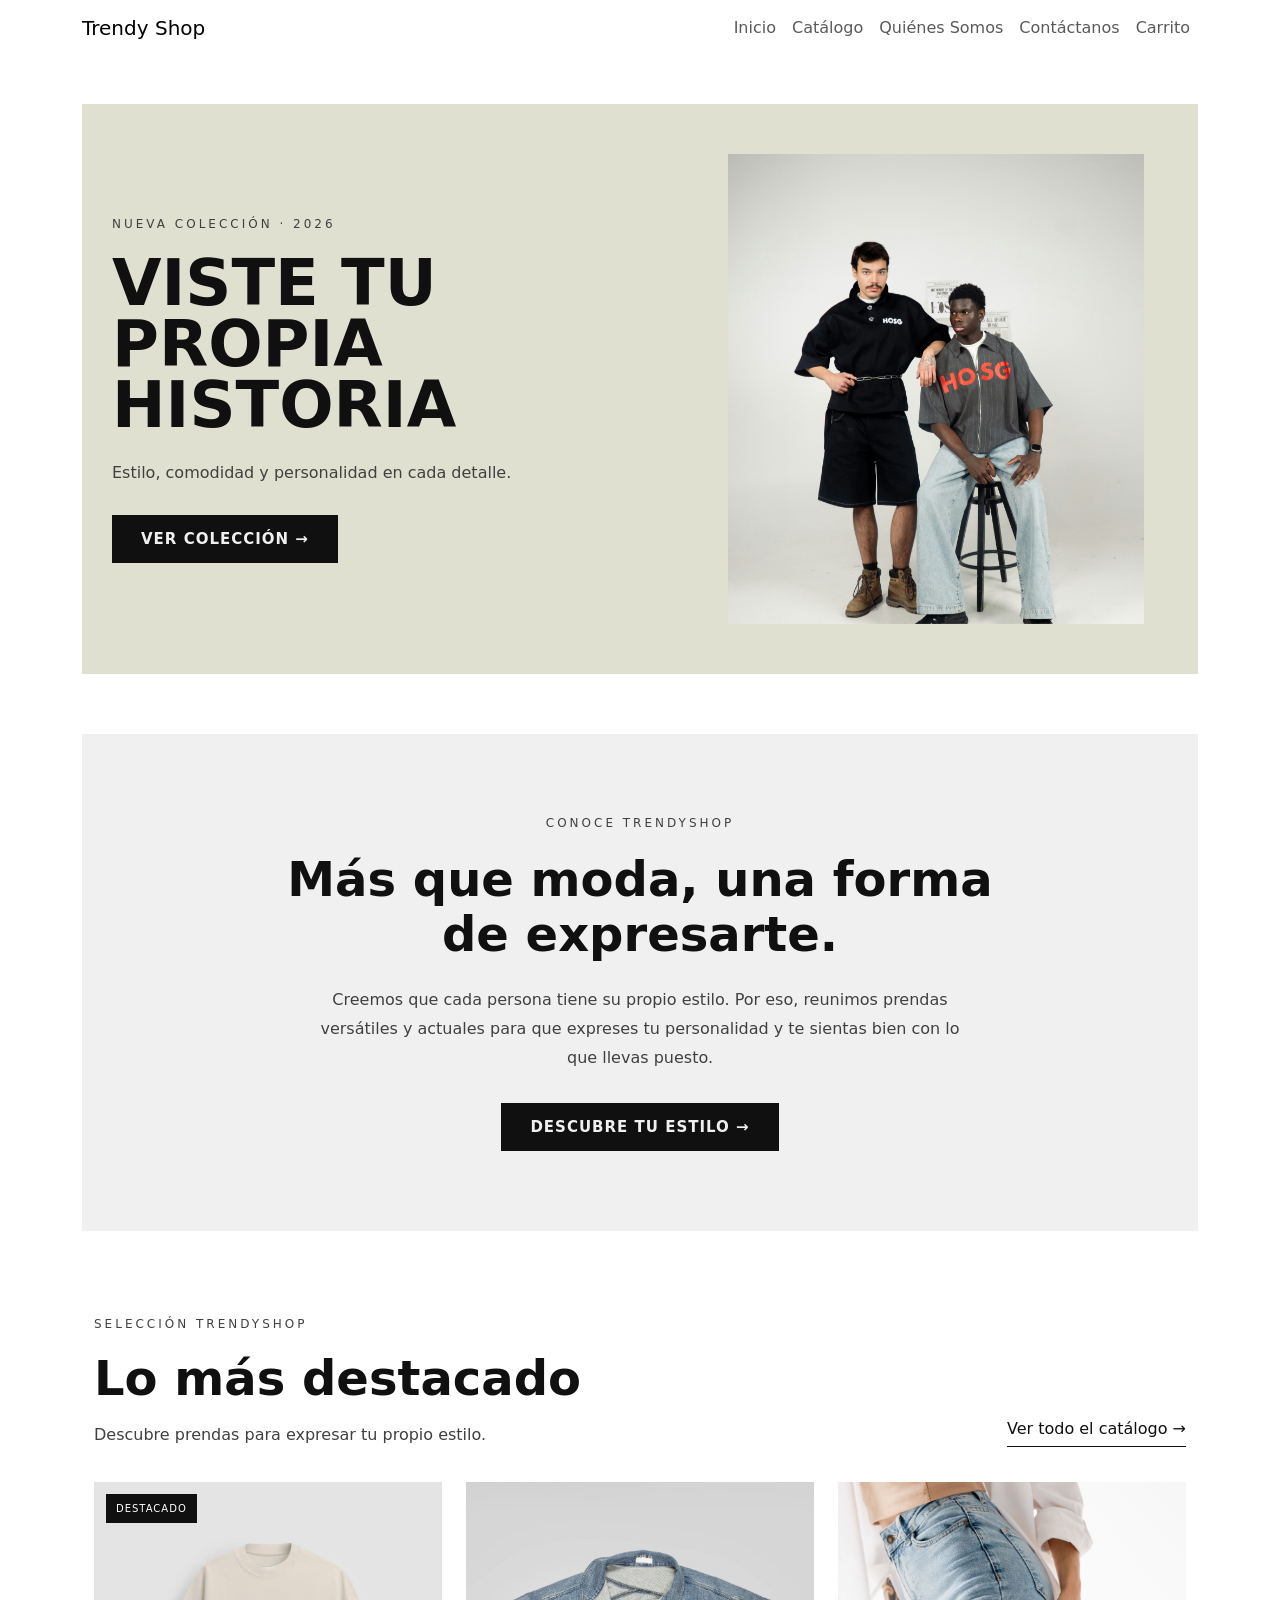
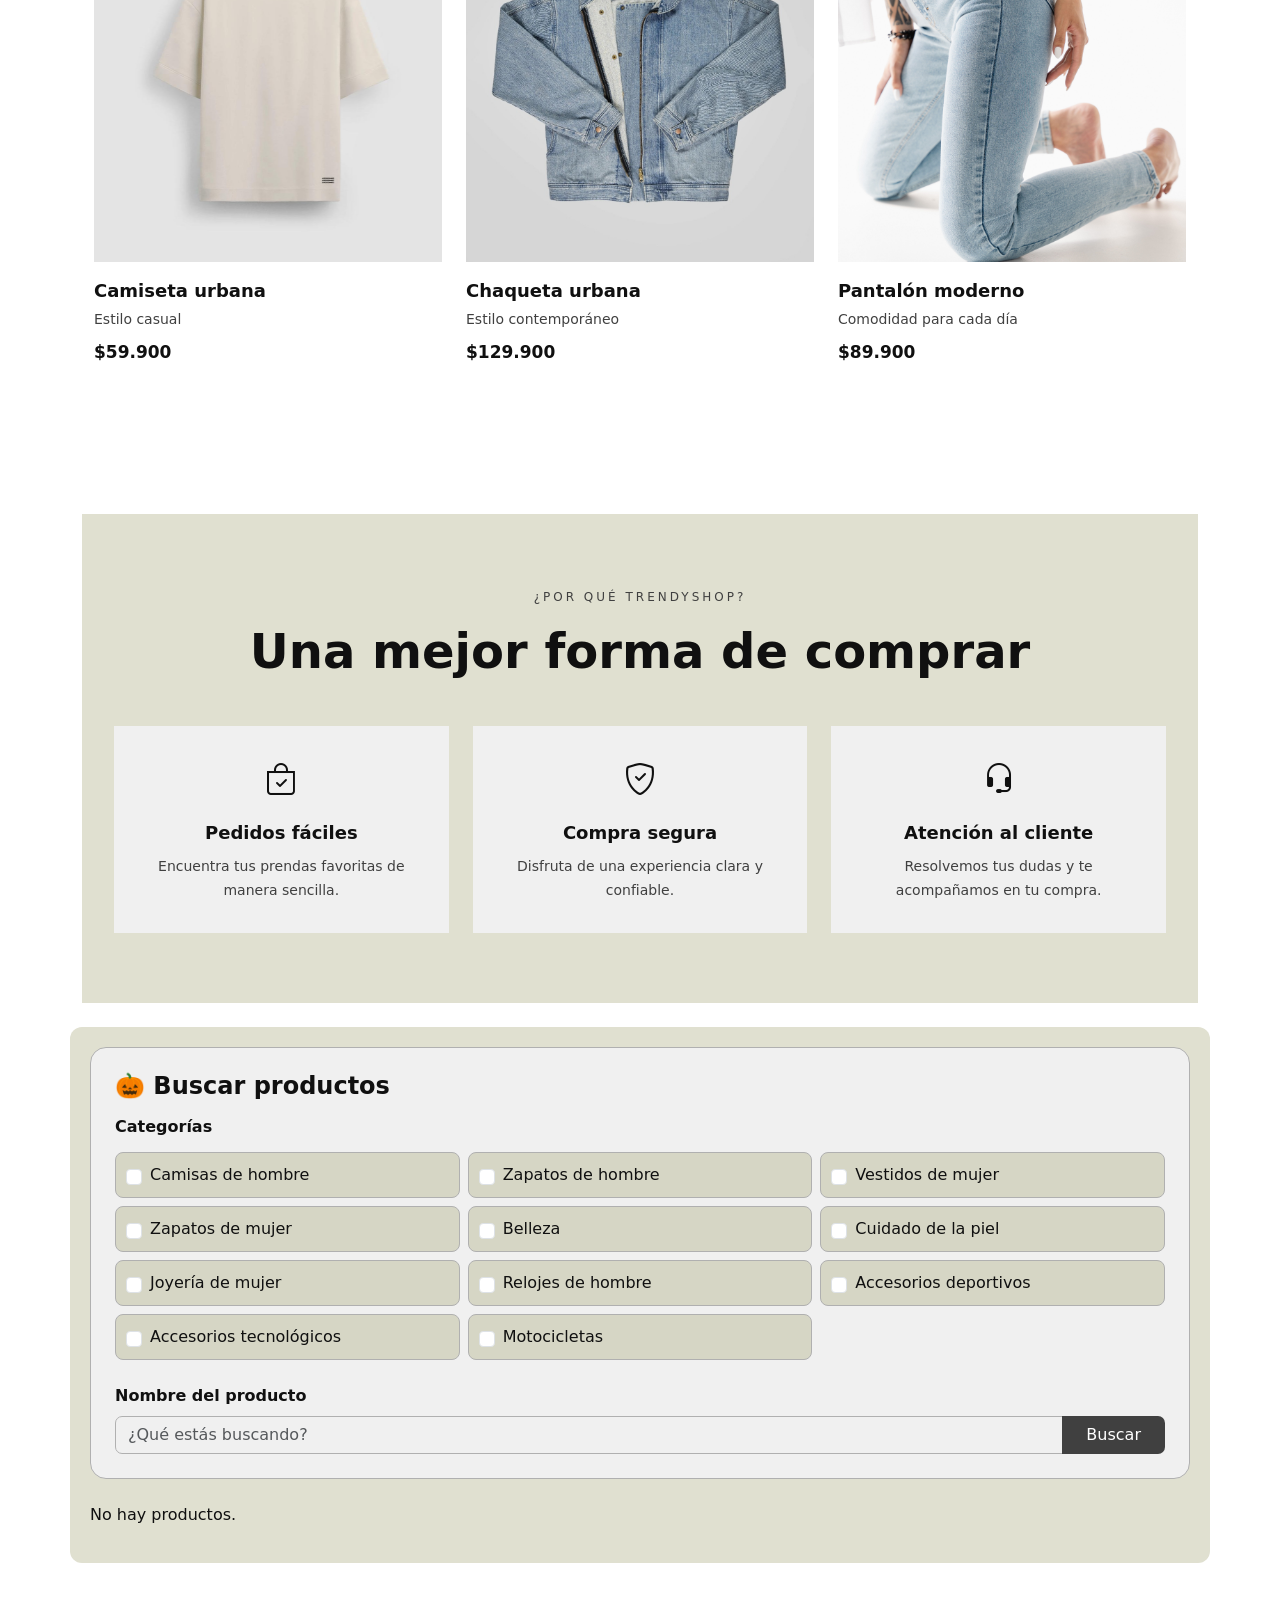
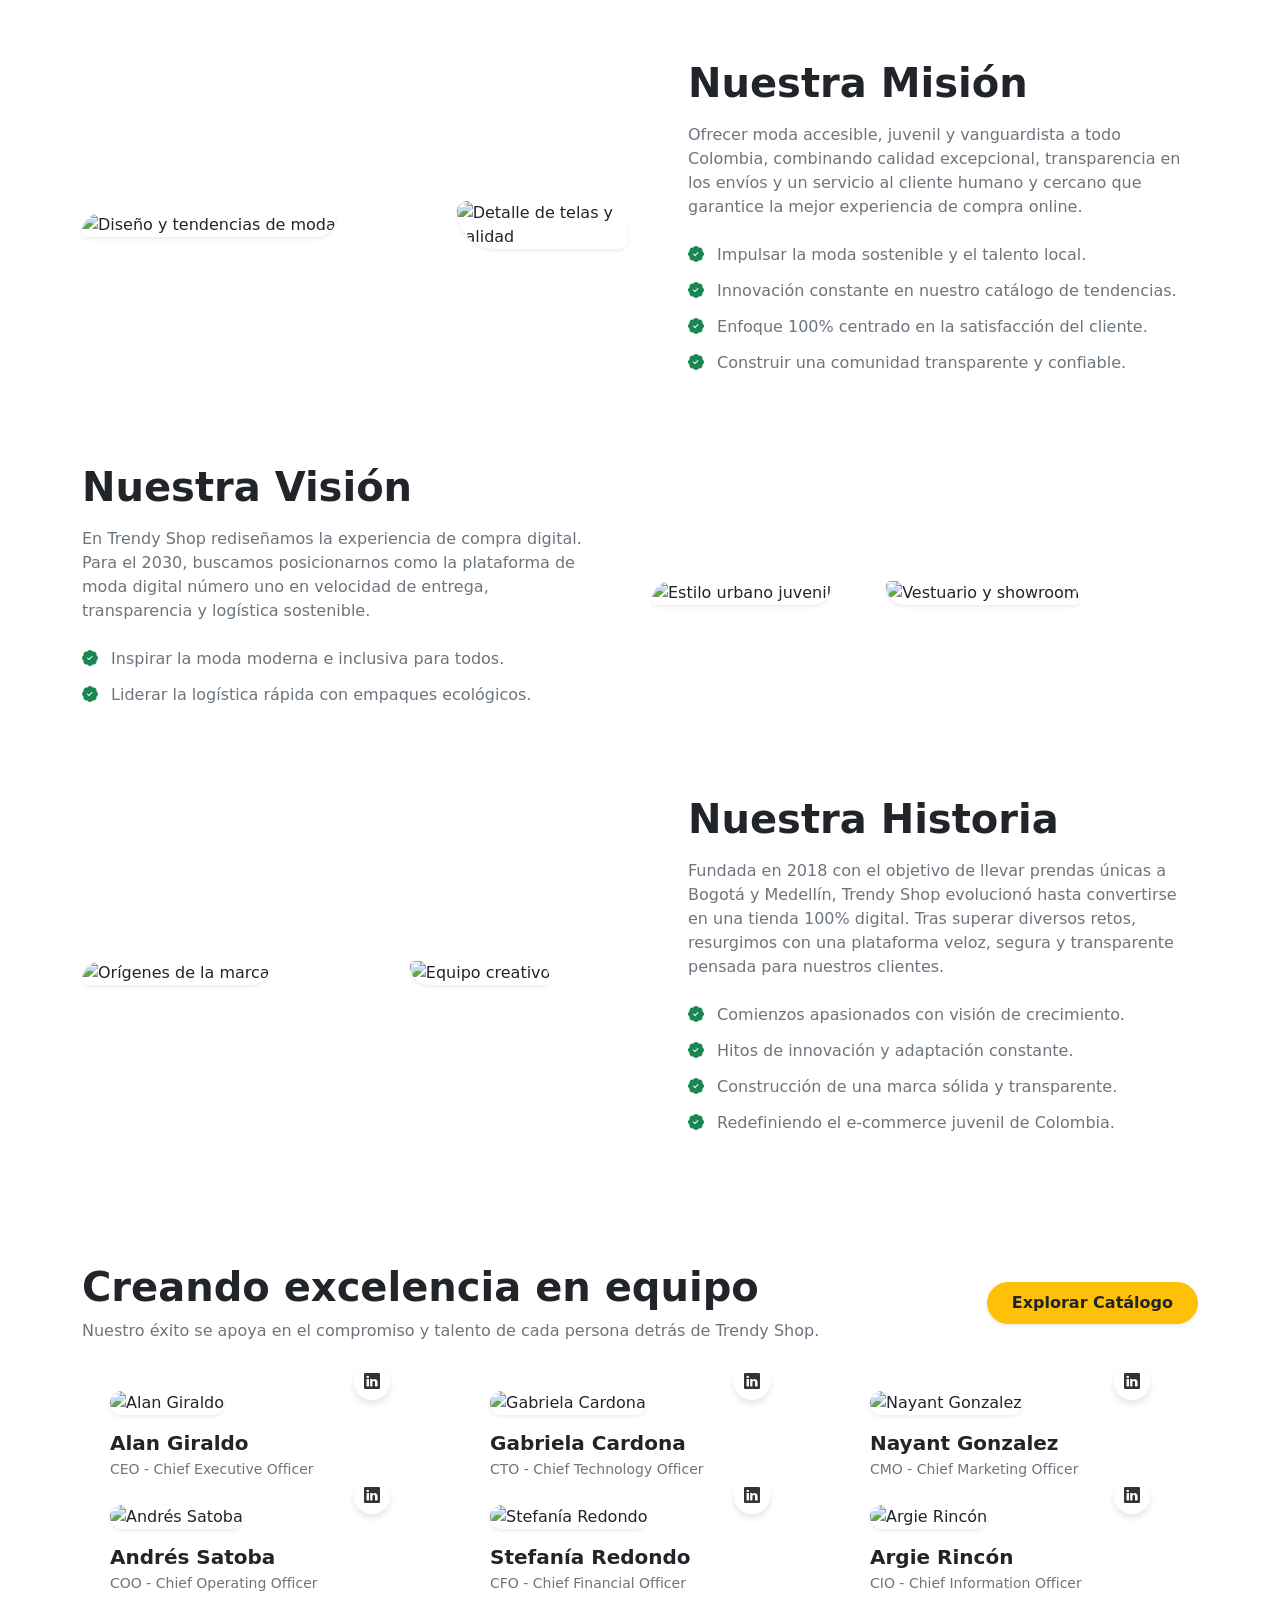
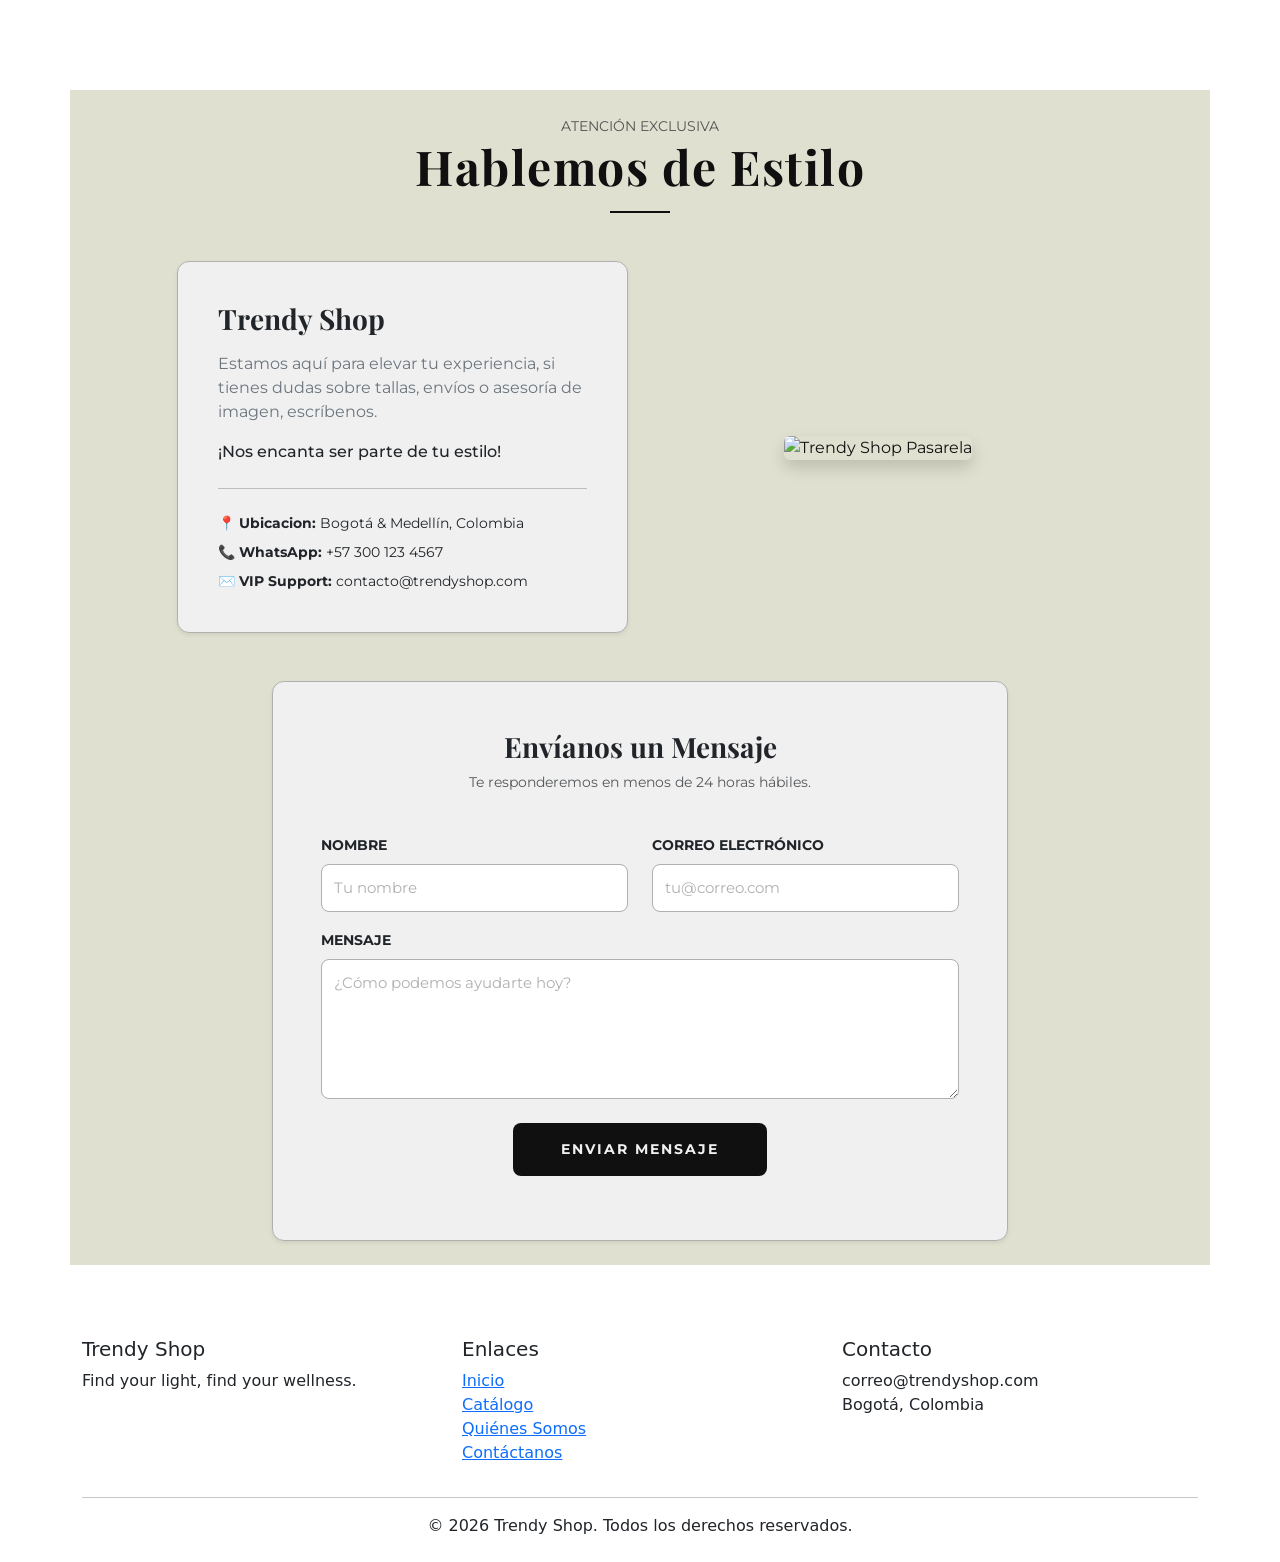
==== commit 4e156ff6: "feat: update section IDs for contact and about us in index.html and app.js" ====
--- a/src/index.html
+++ b/src/index.html
@@ -17,10 +17,10 @@
   <main>
     <section id="inicio"></section>
     <section id="catalogo"></section>
-    <section id="crea-tu-lumina"></section>
     <section class="my-5">
       <div id="about-us" class="container"></div>
     </section>
+    <section id="contact-us"></section>
   </main>
 
   <footer id="footer" class="py-4 mt-5"></footer>
